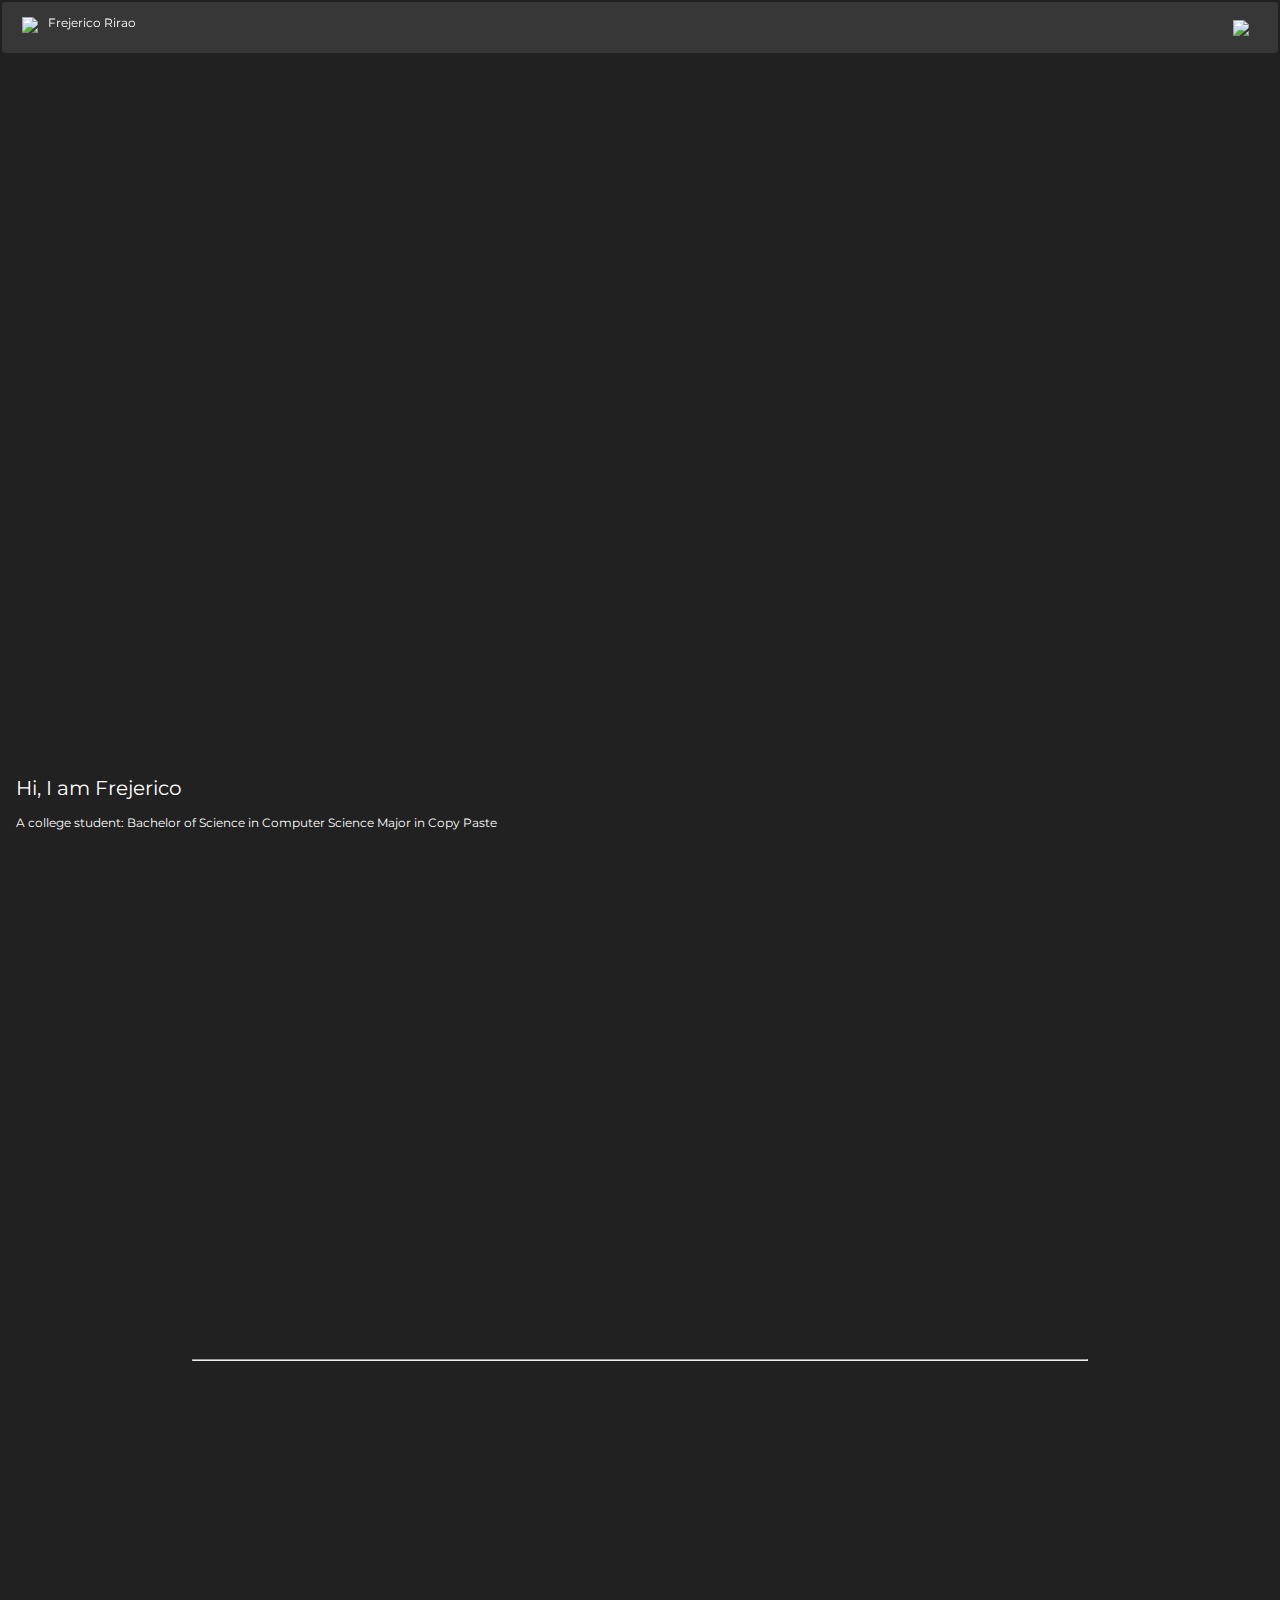
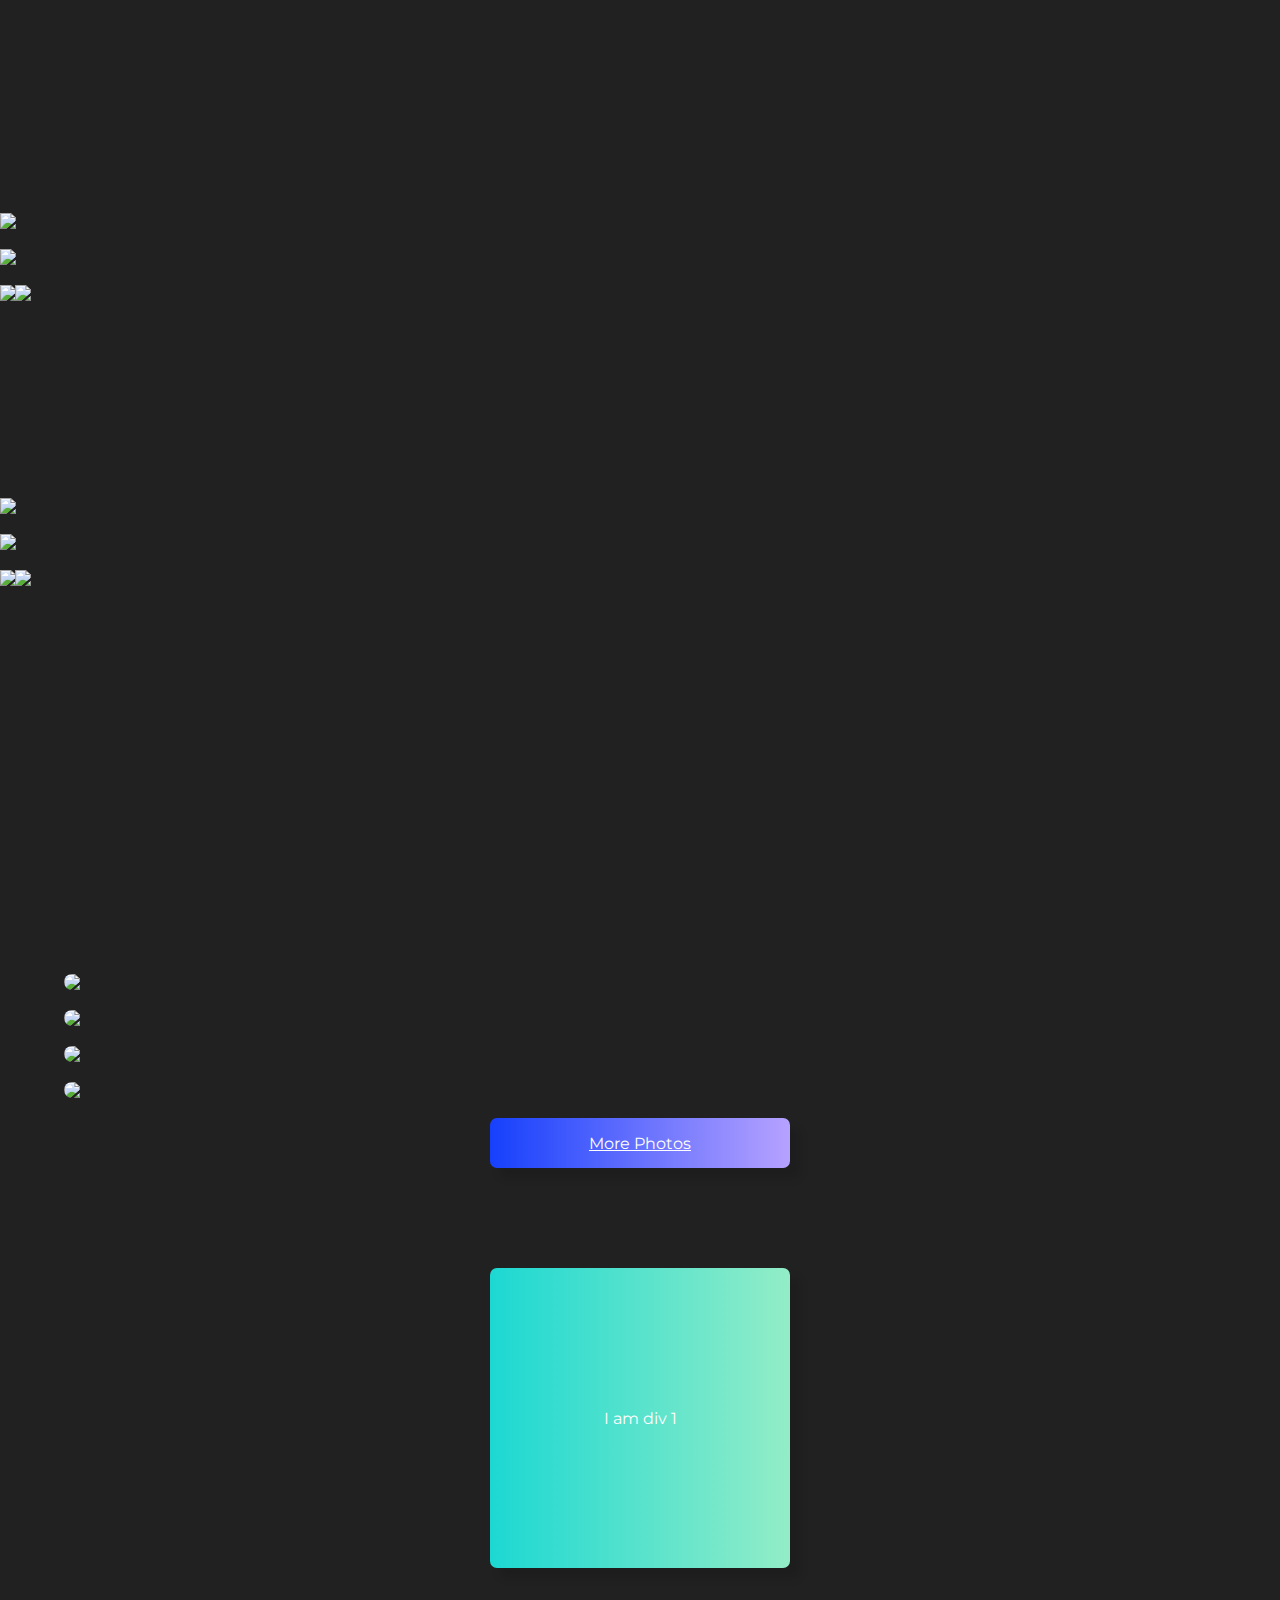
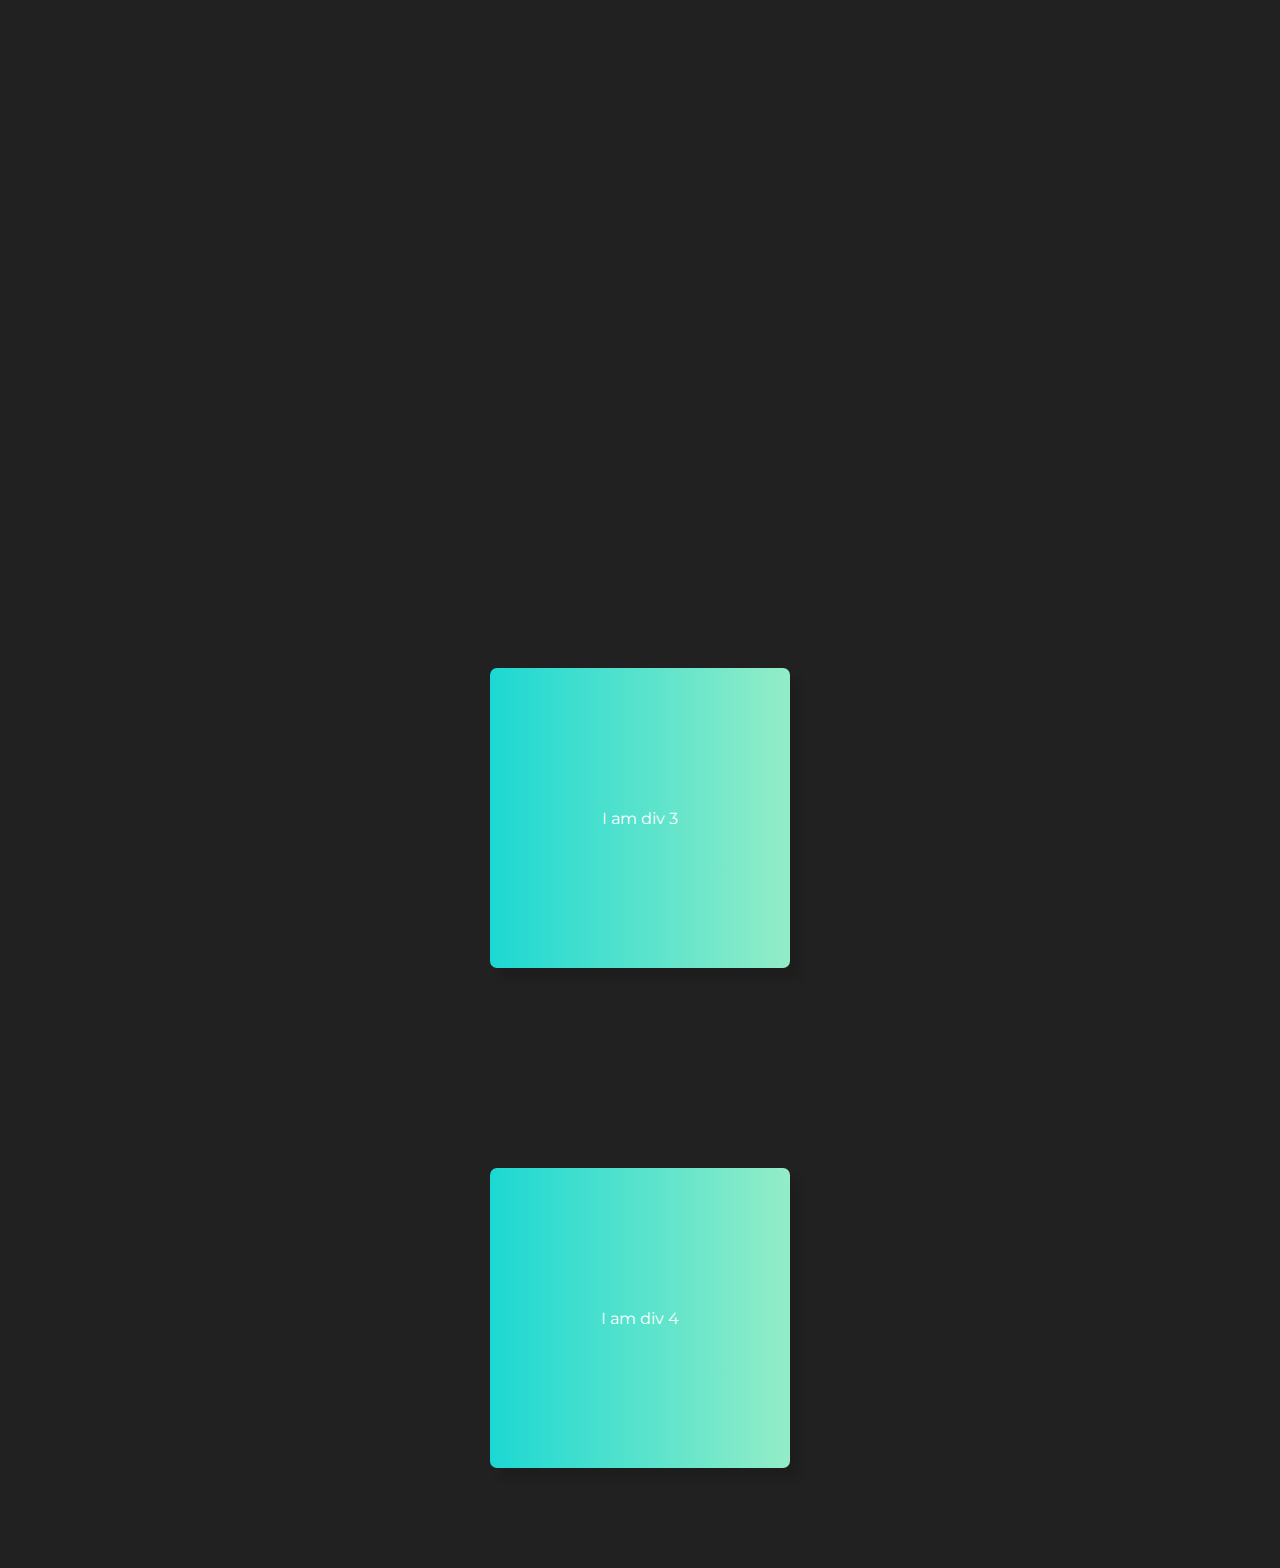
==== index.html @ 7afab89d "Rename frej.html to index.html" ====
<!DOCTYPE html>
<html lang="en">
    <head>
        <link rel="preconnect" href="https://fonts.googleapis.com">
        <link rel="preconnect" href="https://fonts.gstatic.com" crossorigin>
        <link href="https://fonts.googleapis.com/css2?family=Montserrat:wght@400;600&display=swap" rel="stylesheet">

        <link rel="preconnect" href="https://fonts.googleapis.com">
        <link rel="preconnect" href="https://fonts.gstatic.com" crossorigin>
        <link href="https://fonts.googleapis.com/css2?family=Playfair+Display&display=swap" rel="stylesheet">

        <link rel="preconnect" href="https://fonts.googleapis.com">
        <link rel="preconnect" href="https://fonts.gstatic.com" crossorigin>
        <link href="https://fonts.googleapis.com/css2?family=Yeseva+One&display=swap" rel="stylesheet">

        <meta charset="UTF-8">
        <meta http-equiv="X-UA-Compatible" content="IE=edge">
        <meta name="viewport" content="width=device-width, initial-scale=1.0">

        <link rel="stylesheet" href="frej-style.css">

        <script src="frej-main.js"></script>

        <title>Frejerico Rirao</title>

        <link rel="stylesheet" href="https://unpkg.com/aos@next/dist/aos.css" />
    </head>

    <body>

        <div class="header">
            <div class="left-section">
                <a href="https://www.facebook.com/frejericorirao/"> <img class="FP-logo" src="Frejerico Website/FR.png"> </a>
                <p class="title">Frejerico Rirao</p>
            </div>
            <div class="right-section">
                <button onclick="topFunction()" id="myBtn">
                    <img class="home-icon" src="Recreating YouTube/icons/icons8-home-page-30.png">
                </button>
            </div>
            </div>

        <div id="Main-photo">
            <div class="quote">
                Hi, I am Frejerico
            </div>
            <div class="author">
                A college student: Bachelor of Science in Computer Science Major in Copy Paste
            </div>
            <!-- <div class="glass">
                <h2>Hi, I am Frejerico</h2>
                <p>A college student: Bachelor of Science in Computer Science Major in Copy Paste</p>
            </div> -->
        </div>

        <div class="container-intro">
            <div class="intro" data-aos="fade-up">
                Scroll through some of the photos I have taken so far
            </div>
            <hr style="width:70%; margin-left:15% !important; margin-right:15% !important; margin-top:20% !important;" />
            
        </div>

        <div class="head-one" data-aos="fade-up">EVENTS</div>
        <div class="head-two" data-aos="fade-right">Sinulog</div>

        <div class="photo-container">
            <div><img class="pre-debut-image-2" src="Frejerico website/Krisha - Sinulog/Krisha Sinulog-3624.jpg"></div>
            <div><img class="pre-debut-image-2" src="Frejerico website/Krisha - Sinulog/Krisha Sinulog-3642.jpg"></div>

            <div style="margin-bottom:20px;">       
                <img class="image-portrait" src="Frejerico website/Krisha - Sinulog/Krisha Sinulog-3626.jpg"> 
                <img class="image-portrait" src="Frejerico website/Krisha - Sinulog/Krisha Sinulog-3644.jpg">
            </div>
        </div>

        
        <div class="head-one" data-aos="fade-up">EVENTS</div>
        <div class="head-two" data-aos="fade-right">Debut</div>

        <div class="photo-container">
            <div><img class="pre-debut-image-2" src="Frejerico website/Glezy/Glezy @18-4129.jpg"></div>
            <div><img class="pre-debut-image-2" src="Frejerico website/Glezy/Glezy @18-4100.jpg"></div>

            <div style="margin-bottom:20px;">       
                <img class="image-portrait" src="Frejerico website/Glezy/Glezy @18-4145.jpg"> 
                <img class="image-portrait" src="Frejerico website/Glezy/Glezy @18-4503.jpg">
            </div>
        </div>

        <div class="summer-capital" data-aos="fade-down-right">The Summer Capital of the Philippines</div>

        <div class="head-one" data-aos="fade-up">BAGUIO CITY</div>

        <div class="photo-container-baguio">
            <div><img class="baguio-image" src="Frejerico website/Baguio/IMG_9194.jpg"></div>
            <div><img class="baguio-image" src="Frejerico website/Baguio/IMG_9195.jpg"></div>
            <div><img class="baguio-image" src="Frejerico website/Baguio/IMG_9202.jpg"></div>
            <div><img class="baguio-image" src="Frejerico website/Baguio/IMG_9535.jpg"></div>
        </div>

        <div class="container">
            <a class="baguio-html" href="baguio.html">More Photos</a>
        </div>

        

        <div class="container">
            <div class="div">
                I am div 1
            </div>
            <div class="div" data-aos="fade-up">
                I am div 2
            </div>
            <div class="div">
                I am div 3
            </div>
            <div class="div">
                I am div 4
            </div>

        </div>

        
        
        <script src="https://unpkg.com/aos@next/dist/aos.js"></script>
        <script>
            AOS.init();
        </script>
    </body>
</html>
---- frej-style.css ----
*{
    margin: 0;
    padding: 0;
    box-sizing: border-box;
}

/* body {
    width: 100%;
    height: 100vh;
    font-family: Montserrat;
    padding: 10em 10em;
    background: url("Frejerico Website/IMG_9846.JPG");
    background-size: cover;
    background-position: 100% 20%;
} */

body {
    background-color: rgb(33, 33, 33);
    font-family: Montserrat;
}

#Main-photo {
    width: 100%;
    min-height: 800px;
    margin: auto;

    background-image: url("Frejerico Website/IMG_5170.jpg");
    background-size: cover;
    background-position: center;
    background-repeat: no-repeat;
}

.quote {
    font-size: 20px;
    color: white;
    position: absolute;
    bottom: 100px;
    left: 16px;
}

.author {
    font-size: 12px;
    color: white;
    position: absolute;
    bottom: 70px;
    left: 16px;
}

.glass {
    width: 300px;
    height: 400px;
    background-color: rgba(255, 255, 255, 0.1);
    padding: 50px;
    color: white;
    border-radius: 5px;
    backdrop-filter: blur(30px);
    border: 2px solid transparent;
    background-clip: padding-box;
    box-shadow: 10px 10px 10px rgba(45, 55, 68, 0.0.3);
    line-height: 1.5;
}

h2 {
    font-size: 20px;
    margin-bottom: 20px;
}

p {
    font-size: 12px;
    margin-bottom: 10px;
}

.header {
    height: 55px;

    display: flex;
    flex-direction: row;
    justify-content: space-between;

    position: fixed;
    top: 0;
    left: 0;
    right: 0;
    z-index: 100;

    background-color: rgba(255, 255, 255, 0.1);
    color: white;
    border-radius: 5px;
    backdrop-filter: blur(30px);
    border: 2px solid transparent;
    background-clip: padding-box;
    box-shadow: 10px 10px 10px rgba(45, 55, 68, 0.0.3);
    line-height: 1.5;
}

.left-section {
    display: flex;
    align-items: center;
    padding-left: 20px;
}

.FP-logo {
    height: 25px;
    margin-right: 10px;
    cursor: pointer;
    transition: 0.5s;

}

.right-section {
    width: 30px;
    display: flex;
    align-items: center;
    justify-content: space-between;
    flex-shrink: 0;
    margin-right: 15px;
}

#myBtn {
    background-color: transparent;
    position: relative;
    border: none;
}

/* #myBtn .tooltip {
    position: absolute;
    background-color: rgb(0, 0, 0);
    color: rgb(255, 255, 255);
    padding-top: 4px;
    padding-bottom: 4px;
    padding-left: 8px;
    padding-right: 8px;
    font-size: 12px;
    bottom: -30;
    border-radius: 4px;
    opacity: 0;
    transition: opacity 0.15s;
    pointer-events: none;
    margin-right: 100px;
}

#myBtn:hover .tooltip {
    opacity: 1;
} */

.home-icon {
    height: 24px;
    cursor: pointer;
    margin-top: 3px;
}

.home-icon:hover {
    opacity: 0.5;
    transition: 0.2s;
}

.intro {
    font-family: Playfair Display, Arial;
    color: white;
    display: flex;
    align-items: center;
    justify-content: center;
    font-size: 25px;
    margin-top: 30vh;
    text-align: center;
}

.container-intro {
    height: 80vh;
}

.image-portrait {
    width: 50%;
    margin-right: -5px;
    margin-bottom: 150px;
}

.head-one {
    color: white;
    text-align: center;
    font-size: 20px;
    font-weight: 600;
    margin-top: -100px;
}

.head-two {
    color: rgb(192, 192, 192);
    text-align: center;
    margin-bottom: 80px;
}

.summer-capital {
    color: white;
    font-family: Playfair Display, Arial;
    font-size: 45px;
    margin-bottom: 150px;
}

.photo-container-baguio {
    padding-top: 80px;
}

.baguio-image {
    width: 90%;
    display: block;
    margin-left: auto;
    margin-right: auto;
    margin-bottom: 20px;
    border-radius: 10px;
}

.container {
    display: flex;
    justify-content: center;
    align-items: center;
    width: 100%;
    flex-direction: column;
}

.div {
    box-shadow: 10px 10px 10px rgba(0, 0, 0, 0.12);
    height: 300px;
    width: 300px;
    display: flex;
    justify-content: center;
    align-items: center;
    background: linear-gradient(to right, #1cd8d2, #93edc7);
    color: white;
    margin: 100px 0;
    border-radius: 7px;
}

.pre-debut-image-2 {
    width: 100%;
    display: block;
    margin-left: auto;
    margin-right: auto;
    margin-bottom: 20px;
}

.baguio-html {
    box-shadow: 10px 10px 10px rgba(0, 0, 0, 0.12);
    height: 50px;
    width: 300px;
    display: flex;
    justify-content: center;
    align-items: center;
    background: linear-gradient(to right, #1640fc, #b6a2ff);
    color: white;
    border-radius: 7px;
}
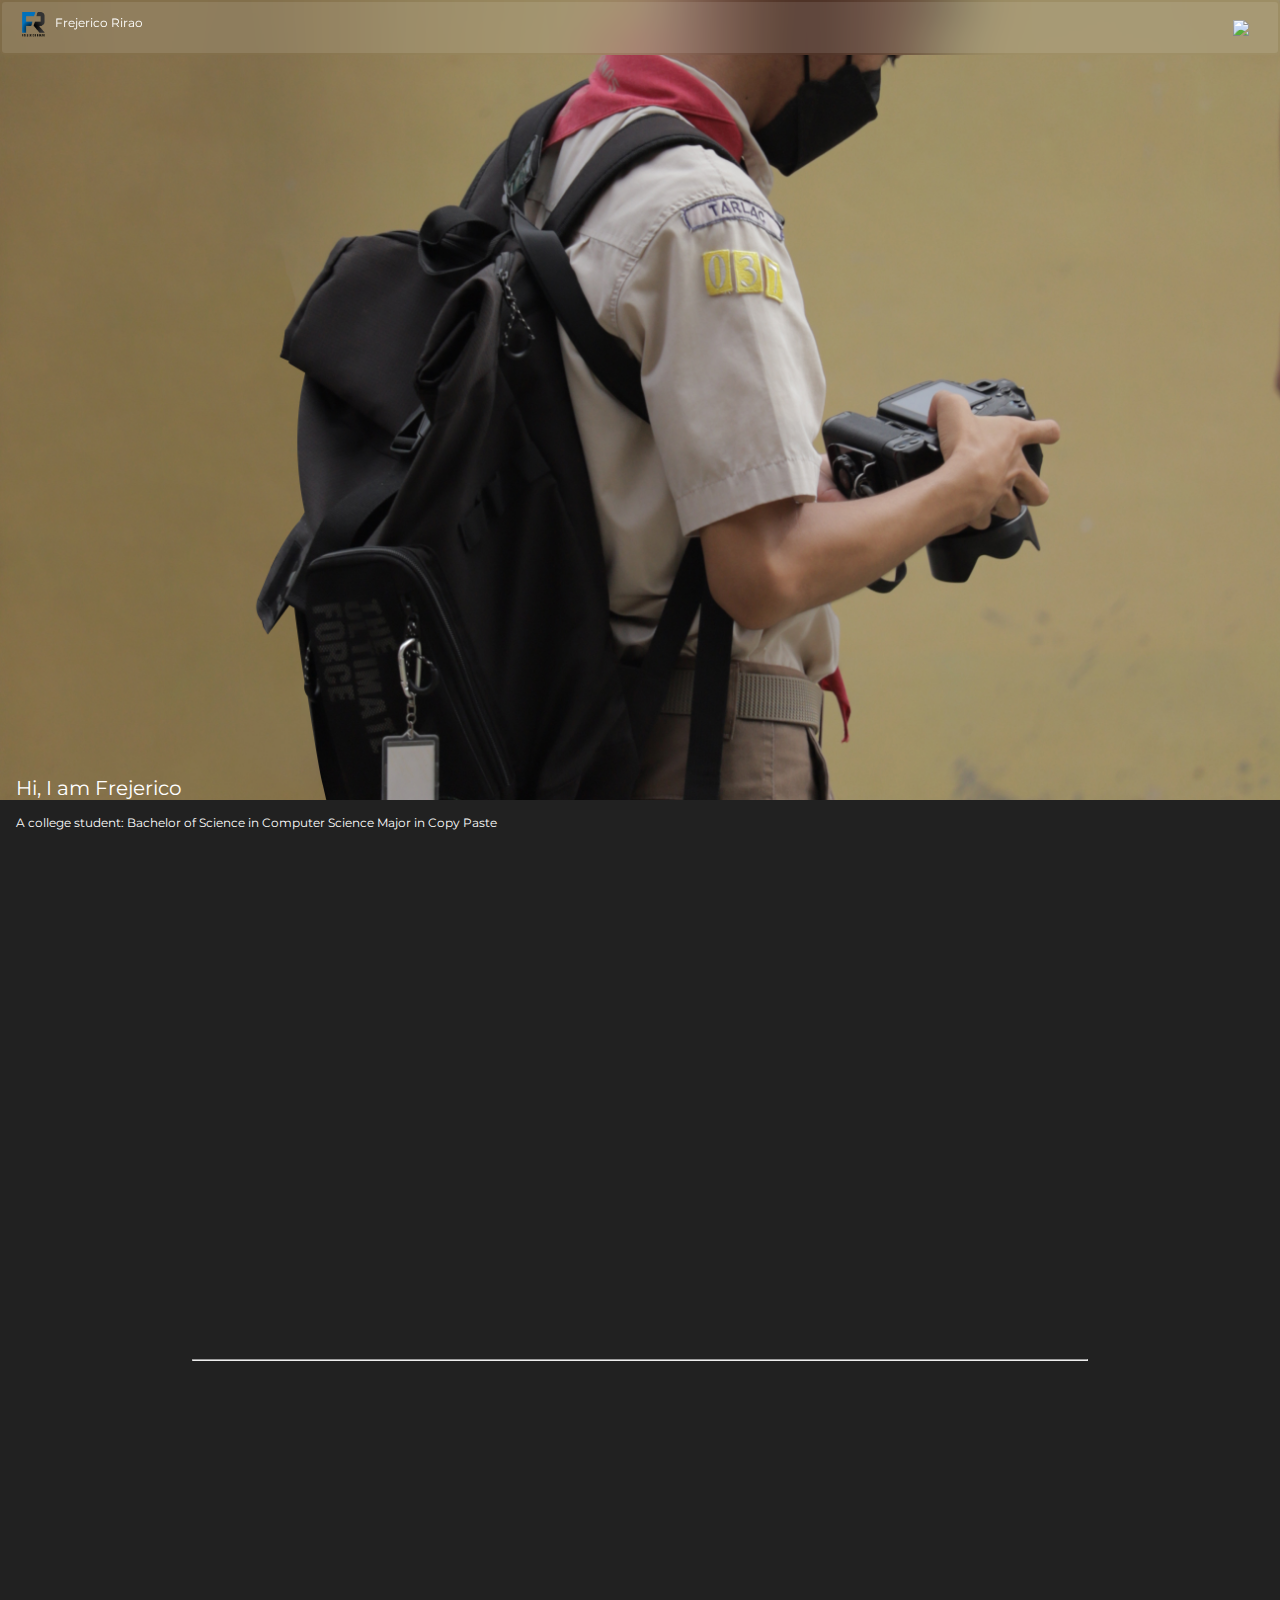
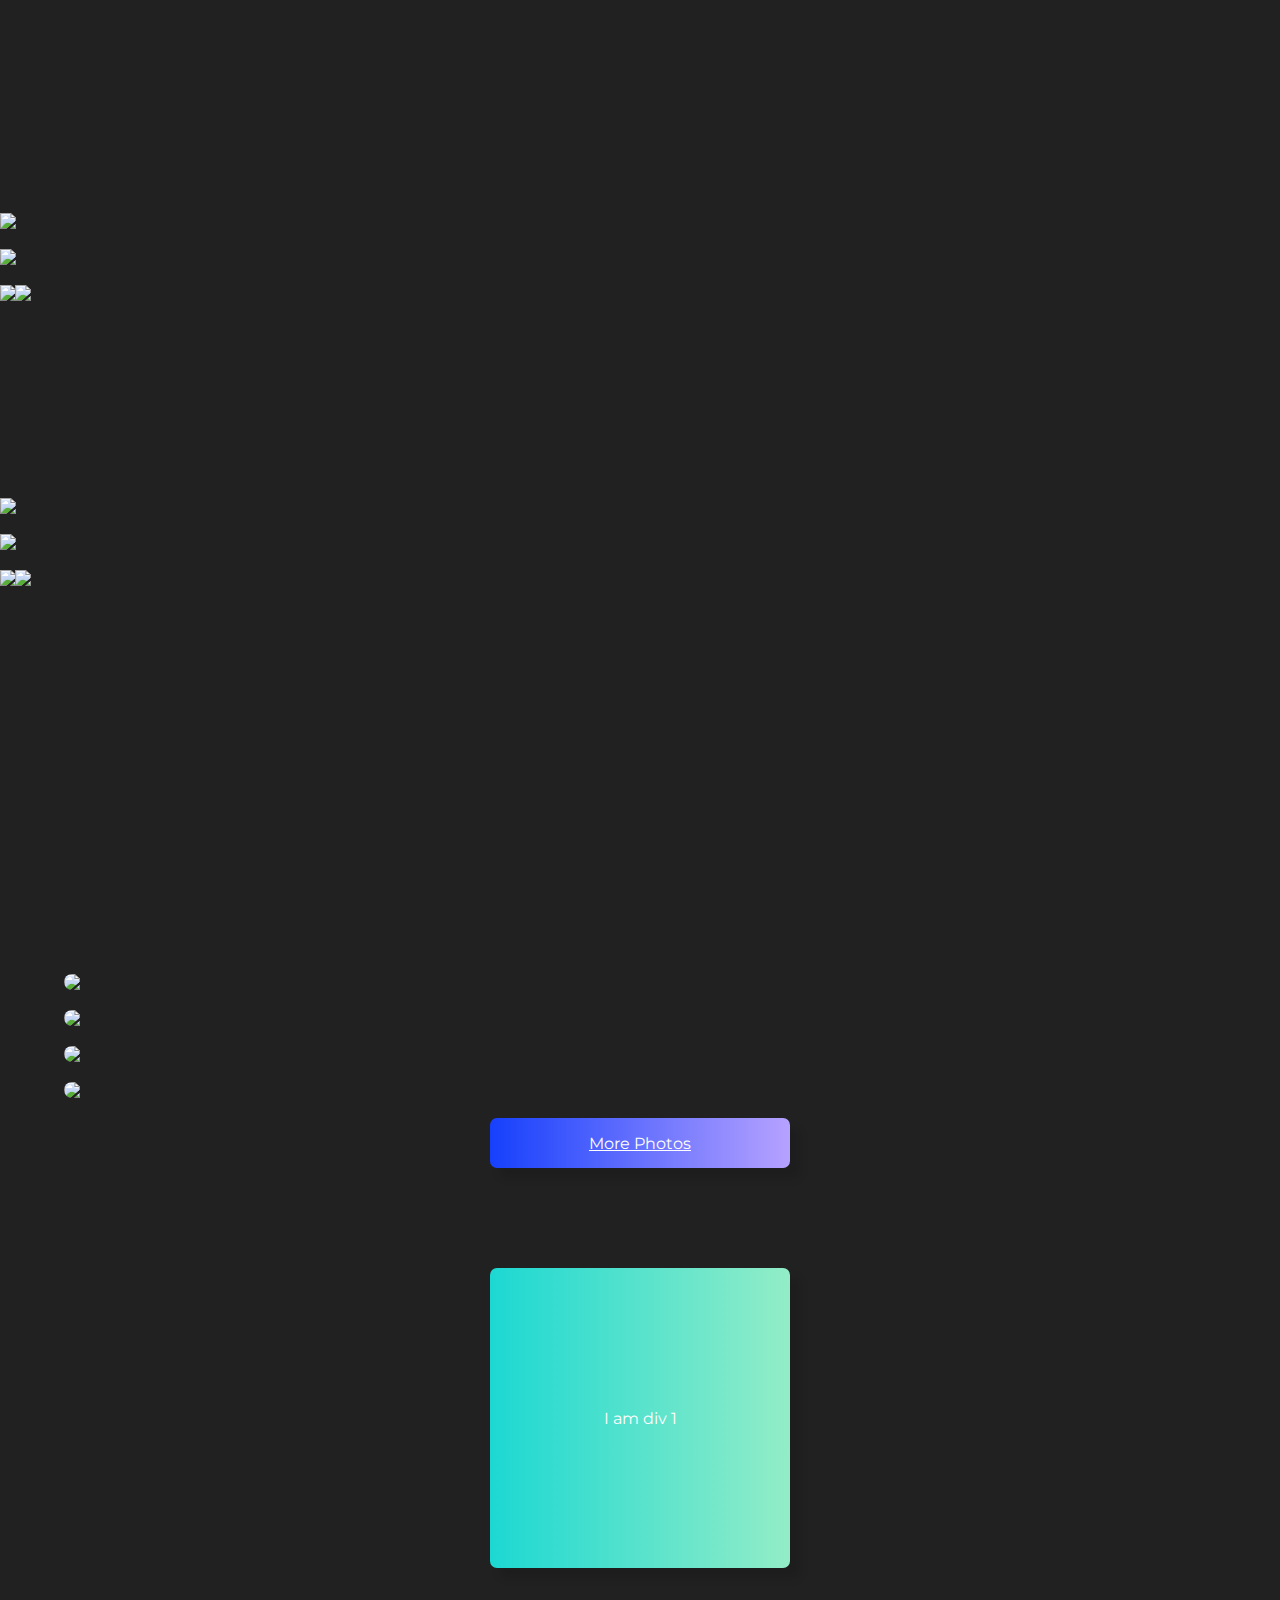
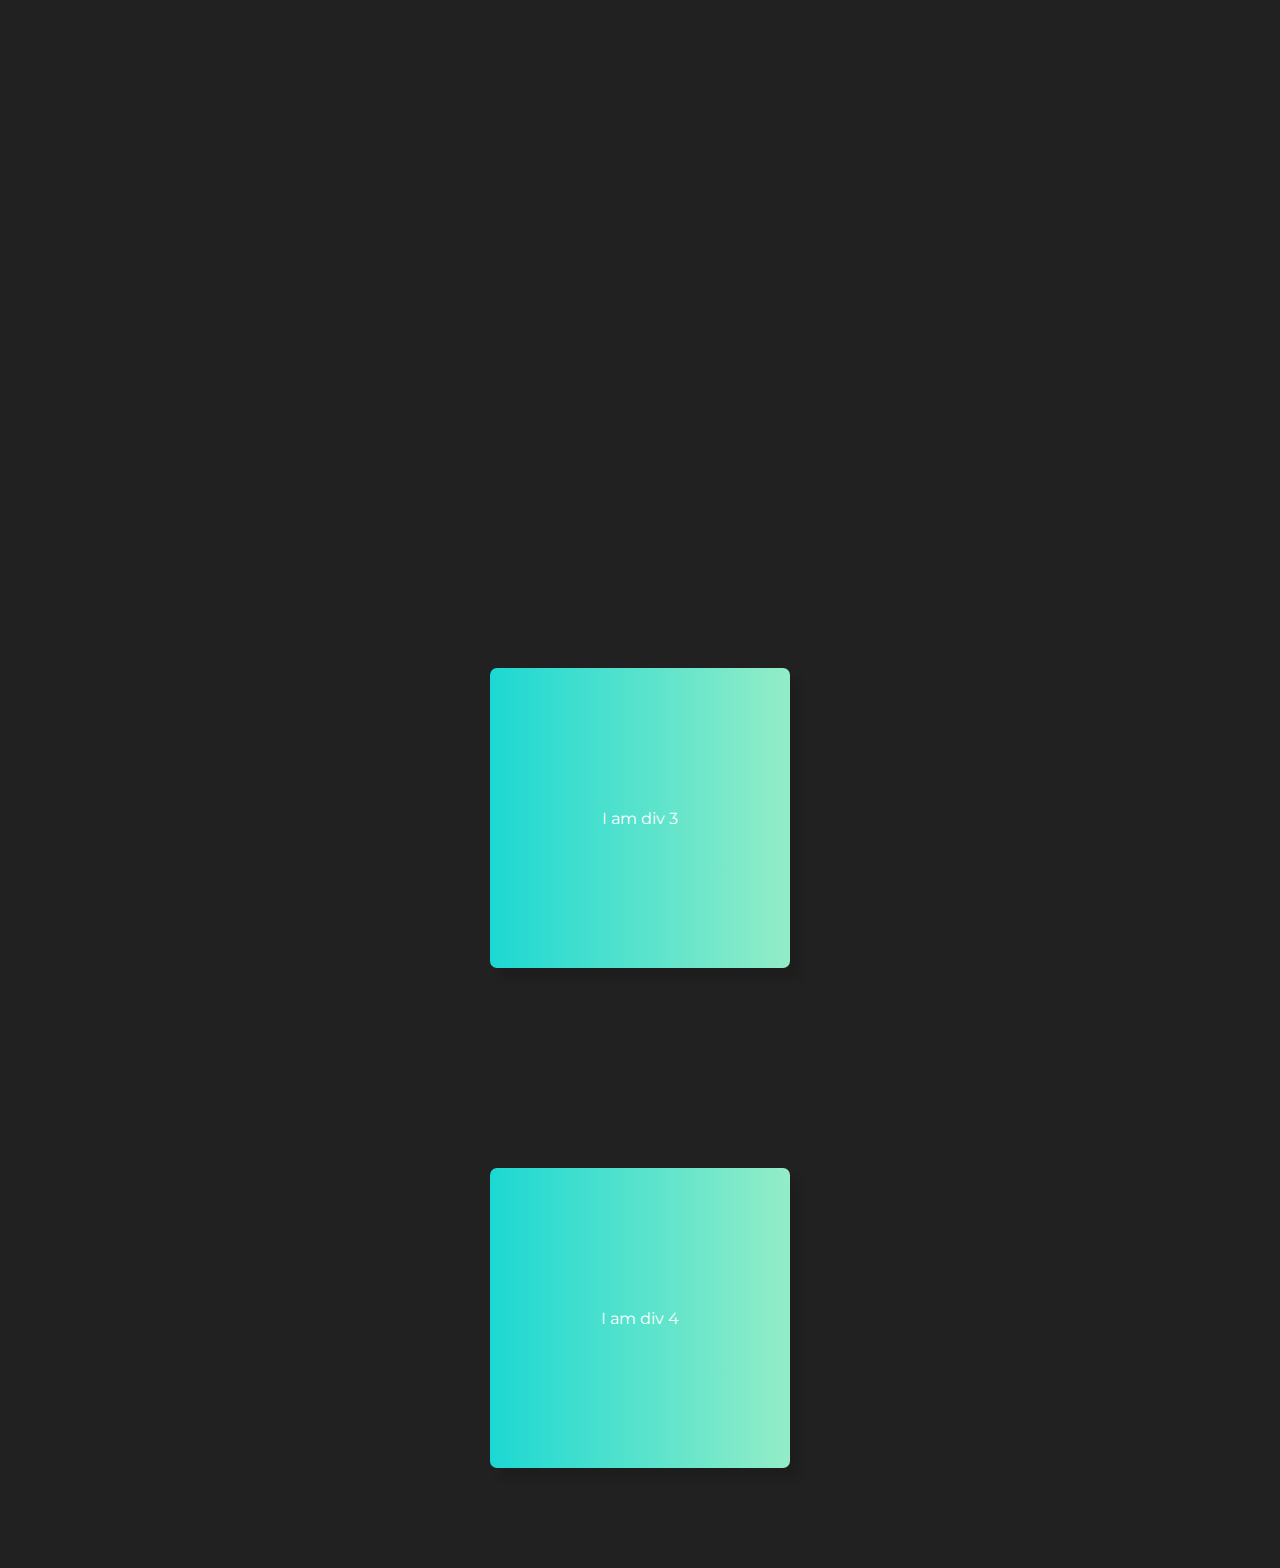
==== commit 01c64090: "Update index.html" ====
--- a/index.html
+++ b/index.html
@@ -65,7 +65,7 @@
         <div class="head-two" data-aos="fade-right">Sinulog</div>
 
         <div class="photo-container">
-            <div><img class="pre-debut-image-2" src="Frejerico website/Krisha - Sinulog/Krisha Sinulog-3624.jpg"></div>
+            <div><img class="pre-debut-image-2" src="Krisha - Sinulog/Krisha Sinulog-3624.jpg"></div>
             <div><img class="pre-debut-image-2" src="Frejerico website/Krisha - Sinulog/Krisha Sinulog-3642.jpg"></div>
 
             <div style="margin-bottom:20px;">       
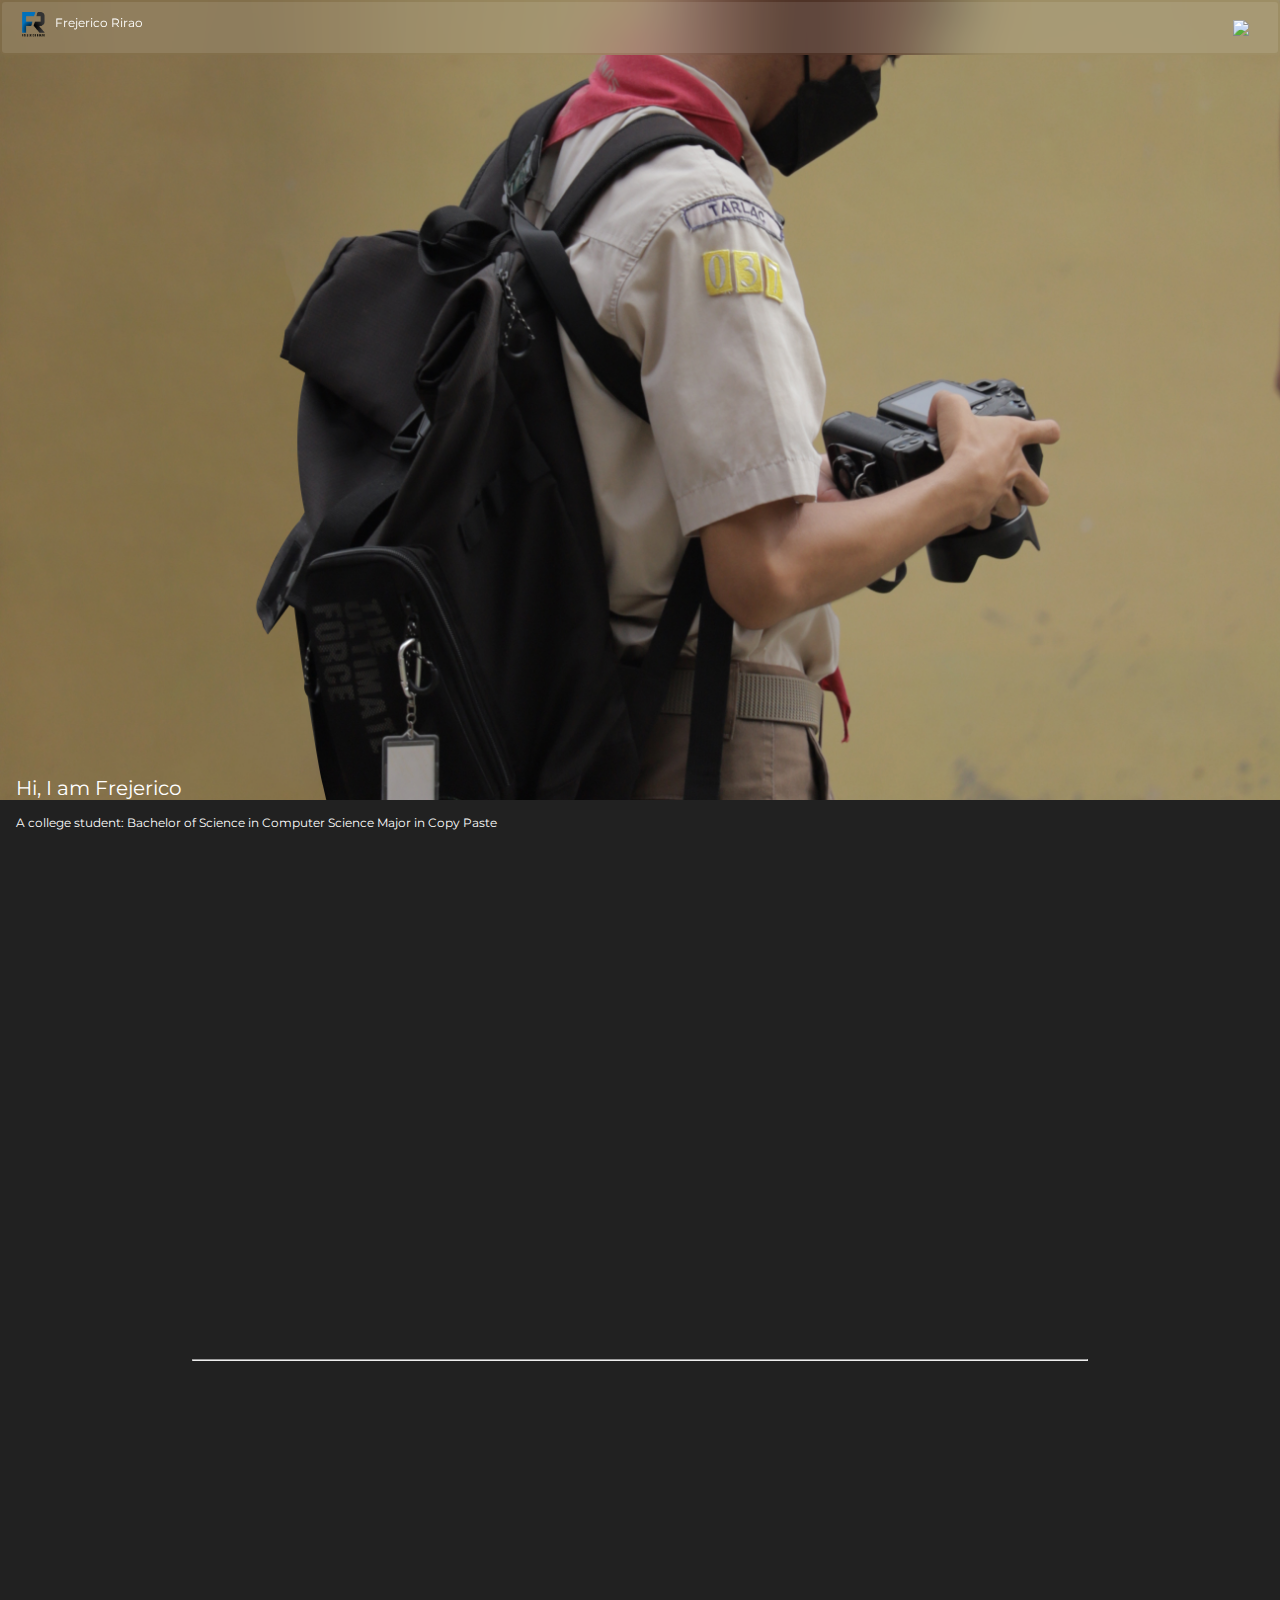
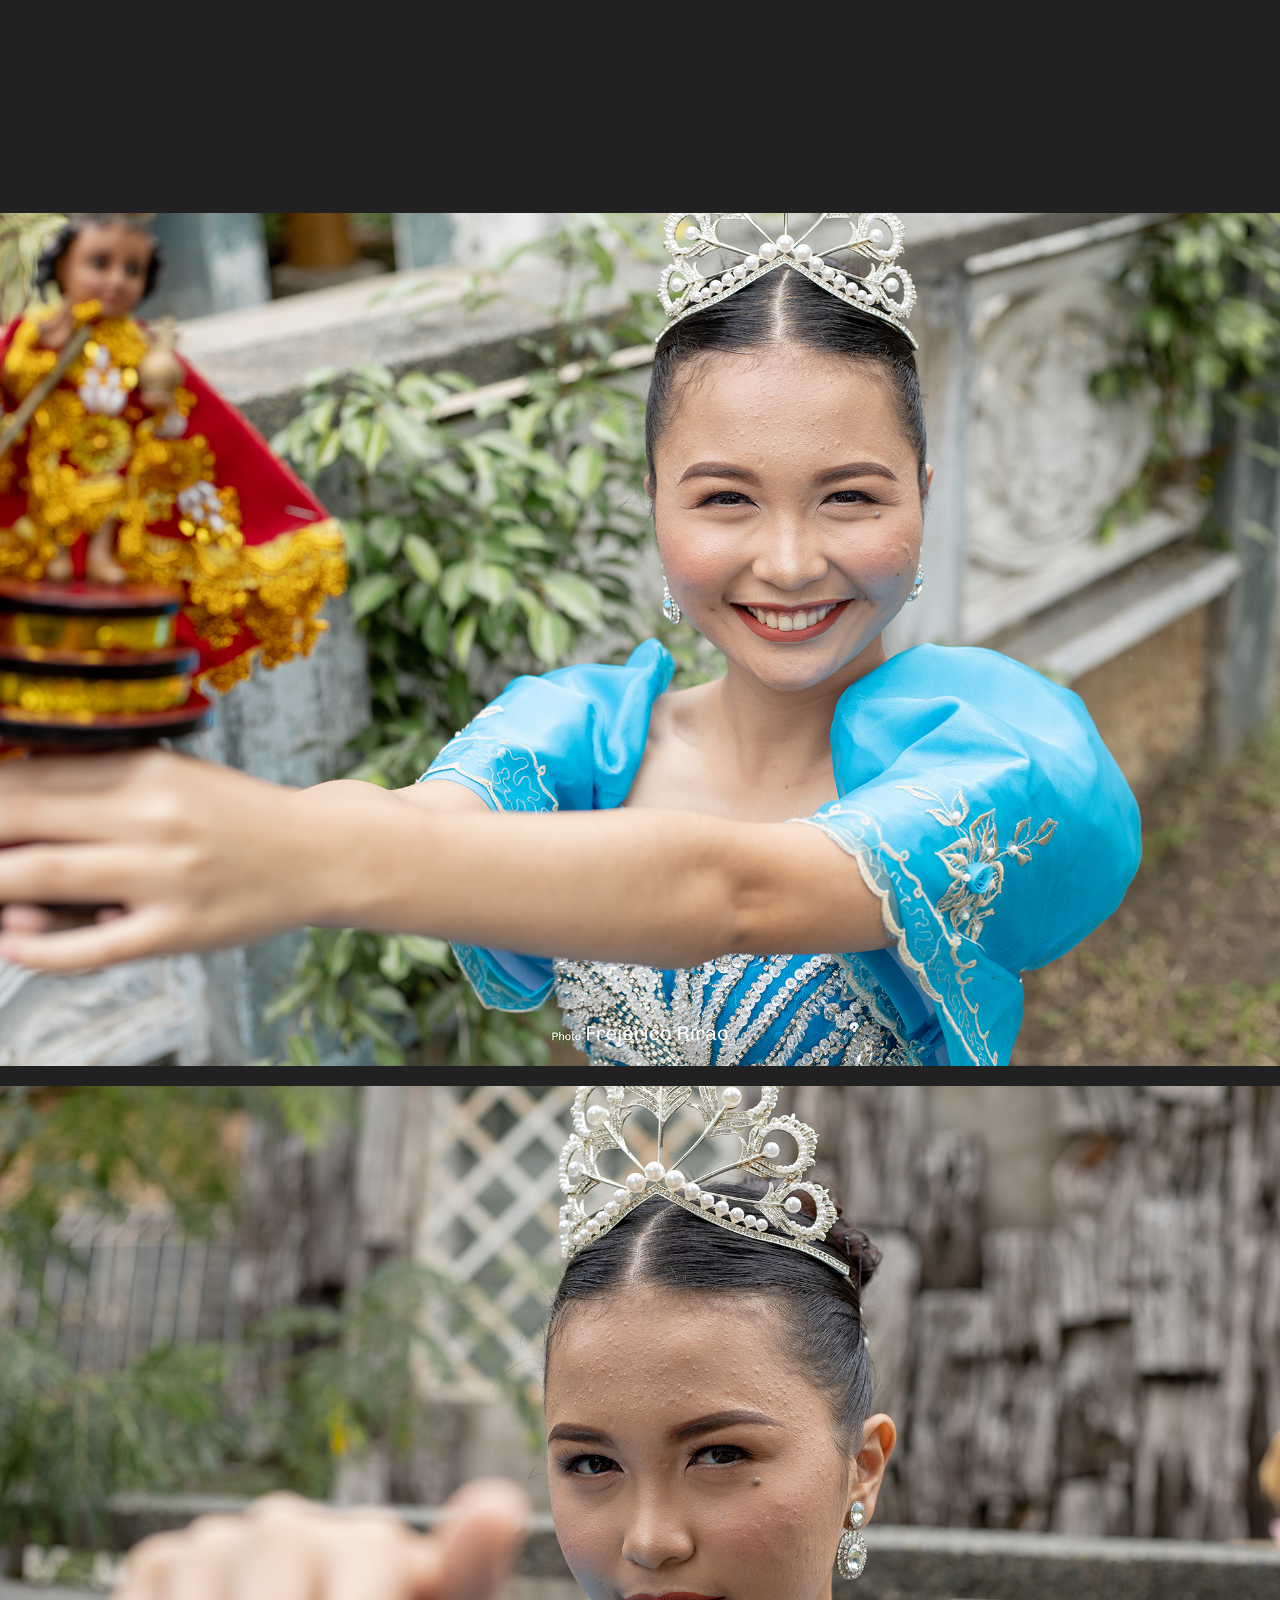
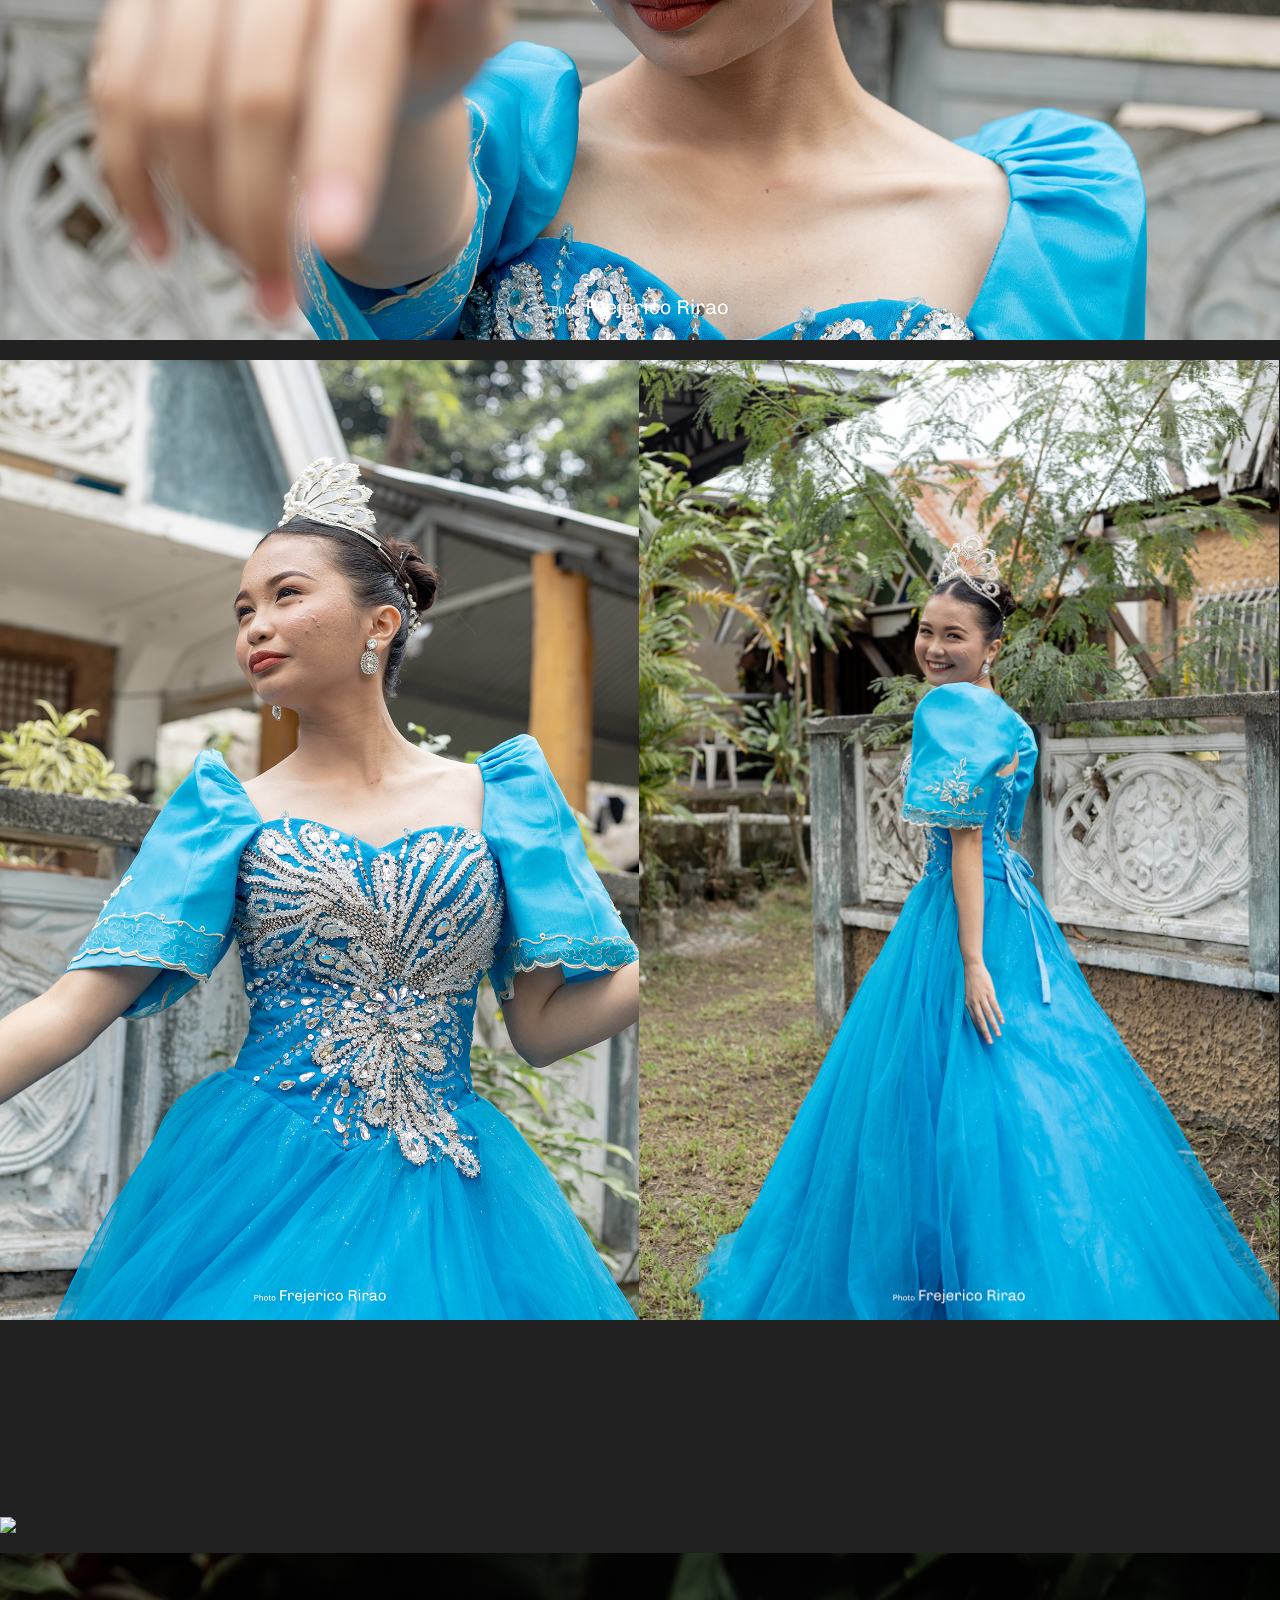
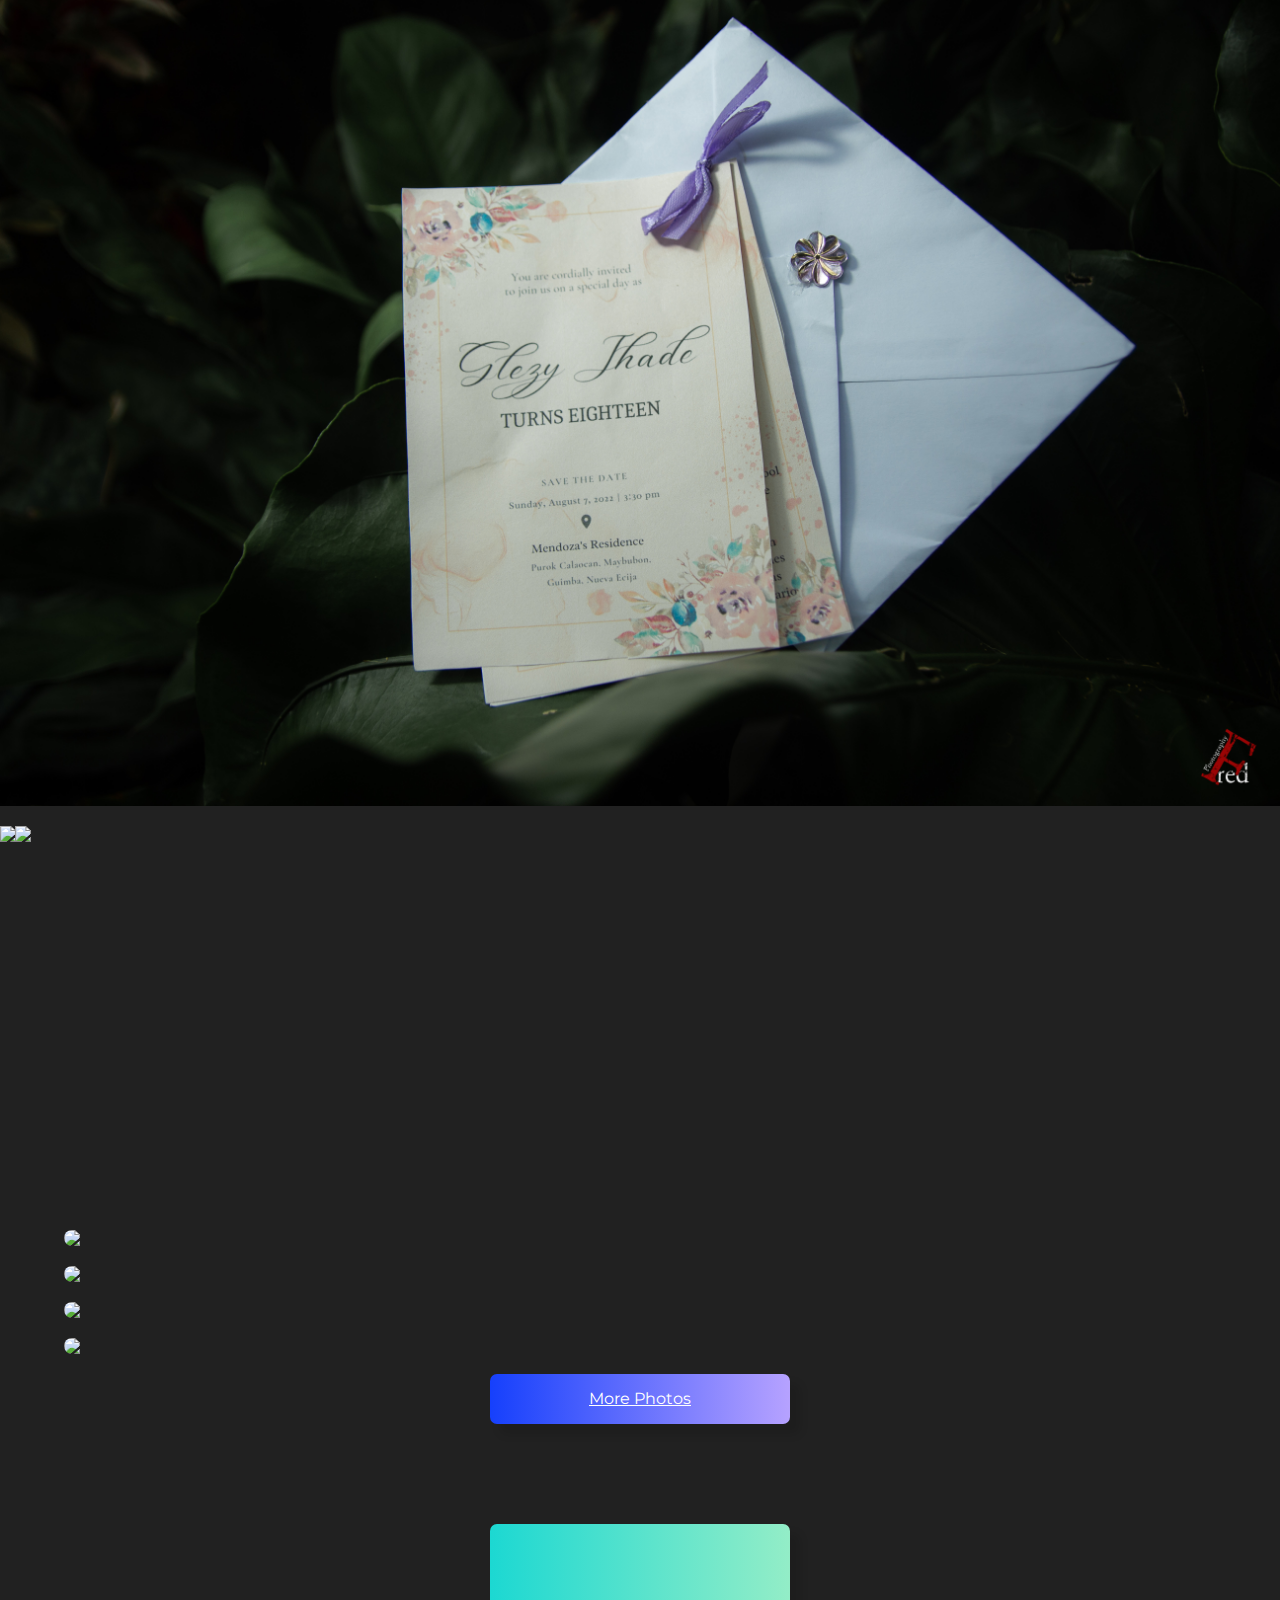
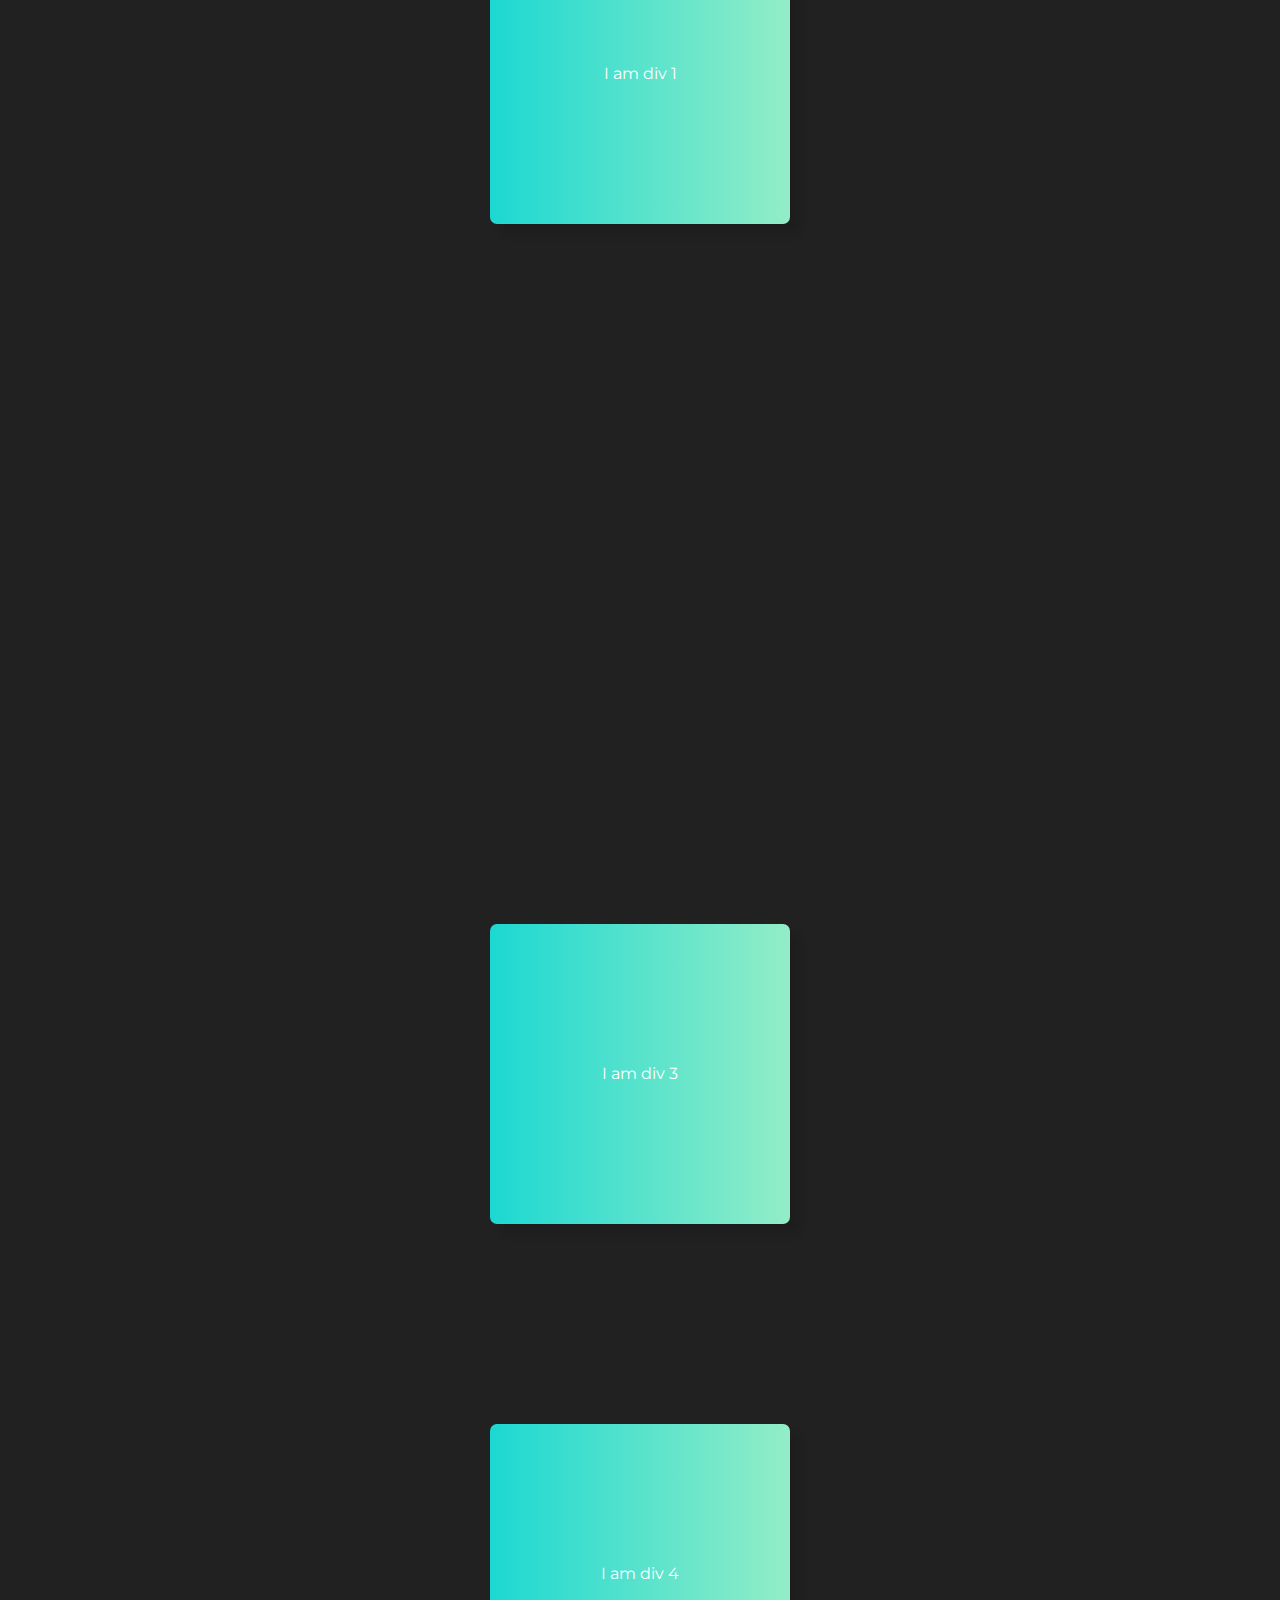
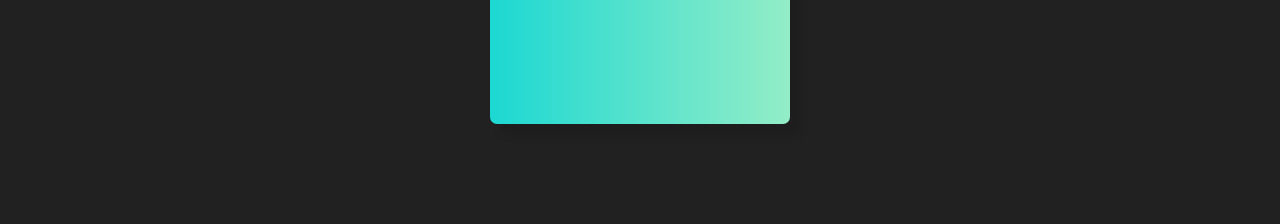
==== commit aa074a91: "Update index.html" ====
--- a/index.html
+++ b/index.html
@@ -65,12 +65,12 @@
         <div class="head-two" data-aos="fade-right">Sinulog</div>
 
         <div class="photo-container">
-            <div><img class="pre-debut-image-2" src="Krisha - Sinulog/Krisha Sinulog-3624.jpg"></div>
-            <div><img class="pre-debut-image-2" src="Frejerico website/Krisha - Sinulog/Krisha Sinulog-3642.jpg"></div>
+            <div><img class="pre-debut-image-2" src="Frejerico Website/Krisha - Sinulog/Krisha Sinulog-3624.jpg"></div>
+            <div><img class="pre-debut-image-2" src="Frejerico Website/Krisha - Sinulog/Krisha Sinulog-3642.jpg"></div>
 
             <div style="margin-bottom:20px;">       
-                <img class="image-portrait" src="Frejerico website/Krisha - Sinulog/Krisha Sinulog-3626.jpg"> 
-                <img class="image-portrait" src="Frejerico website/Krisha - Sinulog/Krisha Sinulog-3644.jpg">
+                <img class="image-portrait" src="Frejerico Website/Krisha - Sinulog/Krisha Sinulog-3626.jpg"> 
+                <img class="image-portrait" src="Frejerico Website/Krisha - Sinulog/Krisha Sinulog-3644.jpg">
             </div>
         </div>
 
@@ -79,12 +79,12 @@
         <div class="head-two" data-aos="fade-right">Debut</div>
 
         <div class="photo-container">
-            <div><img class="pre-debut-image-2" src="Frejerico website/Glezy/Glezy @18-4129.jpg"></div>
-            <div><img class="pre-debut-image-2" src="Frejerico website/Glezy/Glezy @18-4100.jpg"></div>
+            <div><img class="pre-debut-image-2" src="Frejerico Website/Glezy/Glezy @18-4129.jpg"></div>
+            <div><img class="pre-debut-image-2" src="Frejerico Website/Glezy/Glezy @18-4100.jpg"></div>
 
             <div style="margin-bottom:20px;">       
-                <img class="image-portrait" src="Frejerico website/Glezy/Glezy @18-4145.jpg"> 
-                <img class="image-portrait" src="Frejerico website/Glezy/Glezy @18-4503.jpg">
+                <img class="image-portrait" src="Frejerico Website/Glezy/Glezy @18-4145.jpg"> 
+                <img class="image-portrait" src="Frejerico Website/Glezy/Glezy @18-4503.jpg">
             </div>
         </div>
 
@@ -93,10 +93,10 @@
         <div class="head-one" data-aos="fade-up">BAGUIO CITY</div>
 
         <div class="photo-container-baguio">
-            <div><img class="baguio-image" src="Frejerico website/Baguio/IMG_9194.jpg"></div>
-            <div><img class="baguio-image" src="Frejerico website/Baguio/IMG_9195.jpg"></div>
-            <div><img class="baguio-image" src="Frejerico website/Baguio/IMG_9202.jpg"></div>
-            <div><img class="baguio-image" src="Frejerico website/Baguio/IMG_9535.jpg"></div>
+            <div><img class="baguio-image" src="Frejerico Website/Baguio/IMG_9194.jpg"></div>
+            <div><img class="baguio-image" src="Frejerico Website/Baguio/IMG_9195.jpg"></div>
+            <div><img class="baguio-image" src="Frejerico Website/Baguio/IMG_9202.jpg"></div>
+            <div><img class="baguio-image" src="Frejerico Website/Baguio/IMG_9535.jpg"></div>
         </div>
 
         <div class="container">
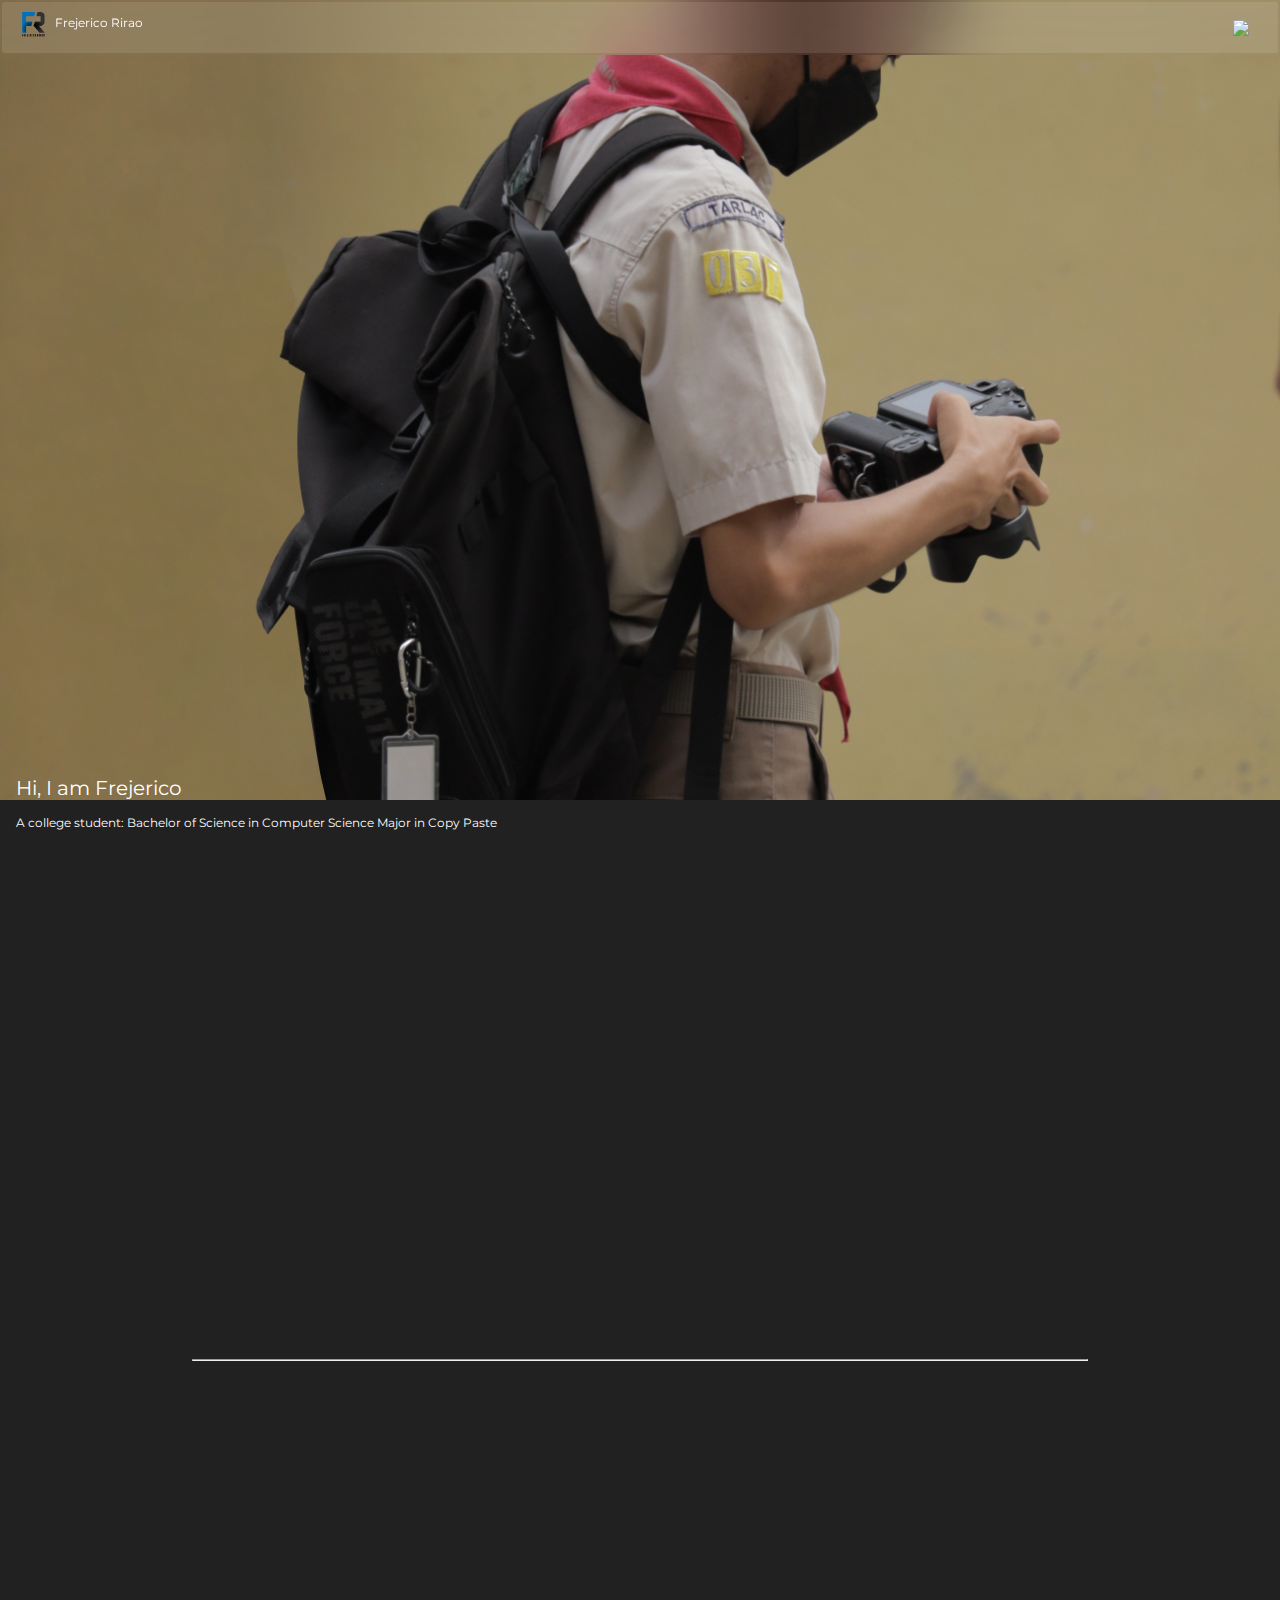
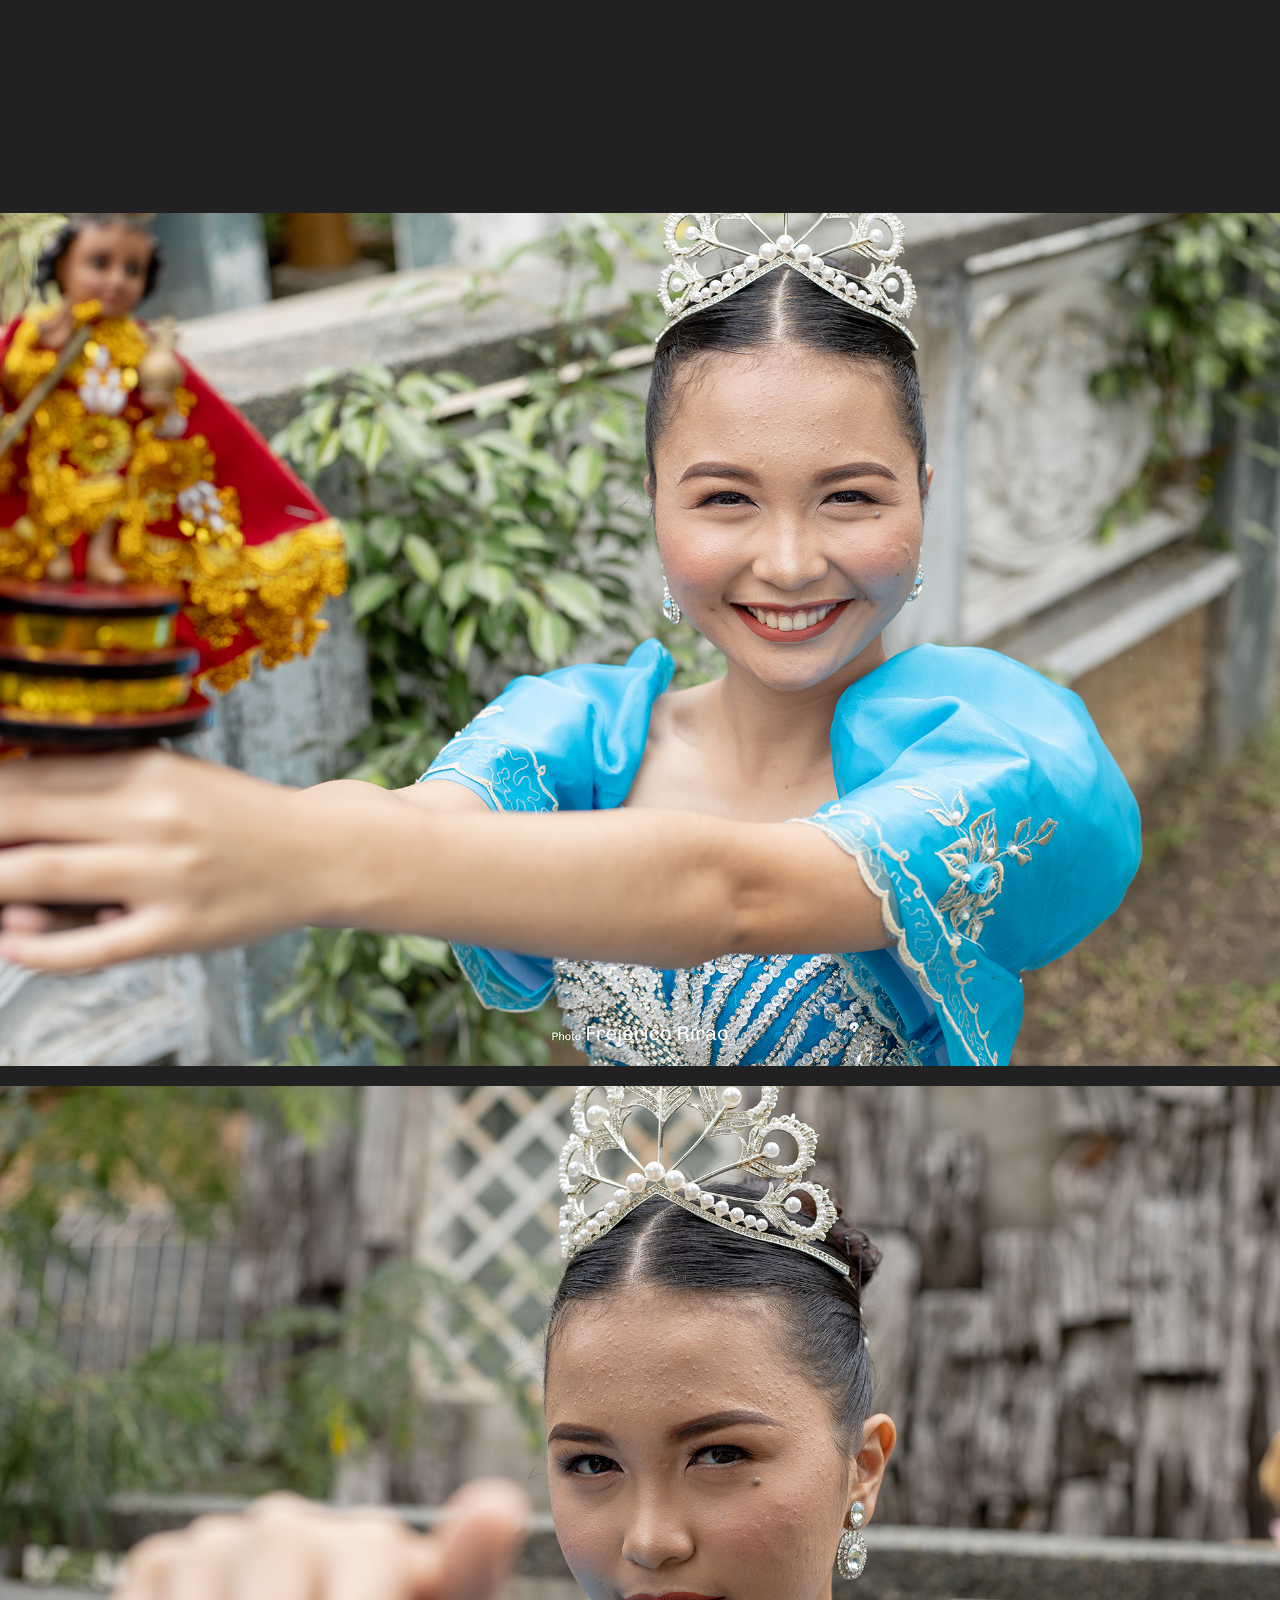
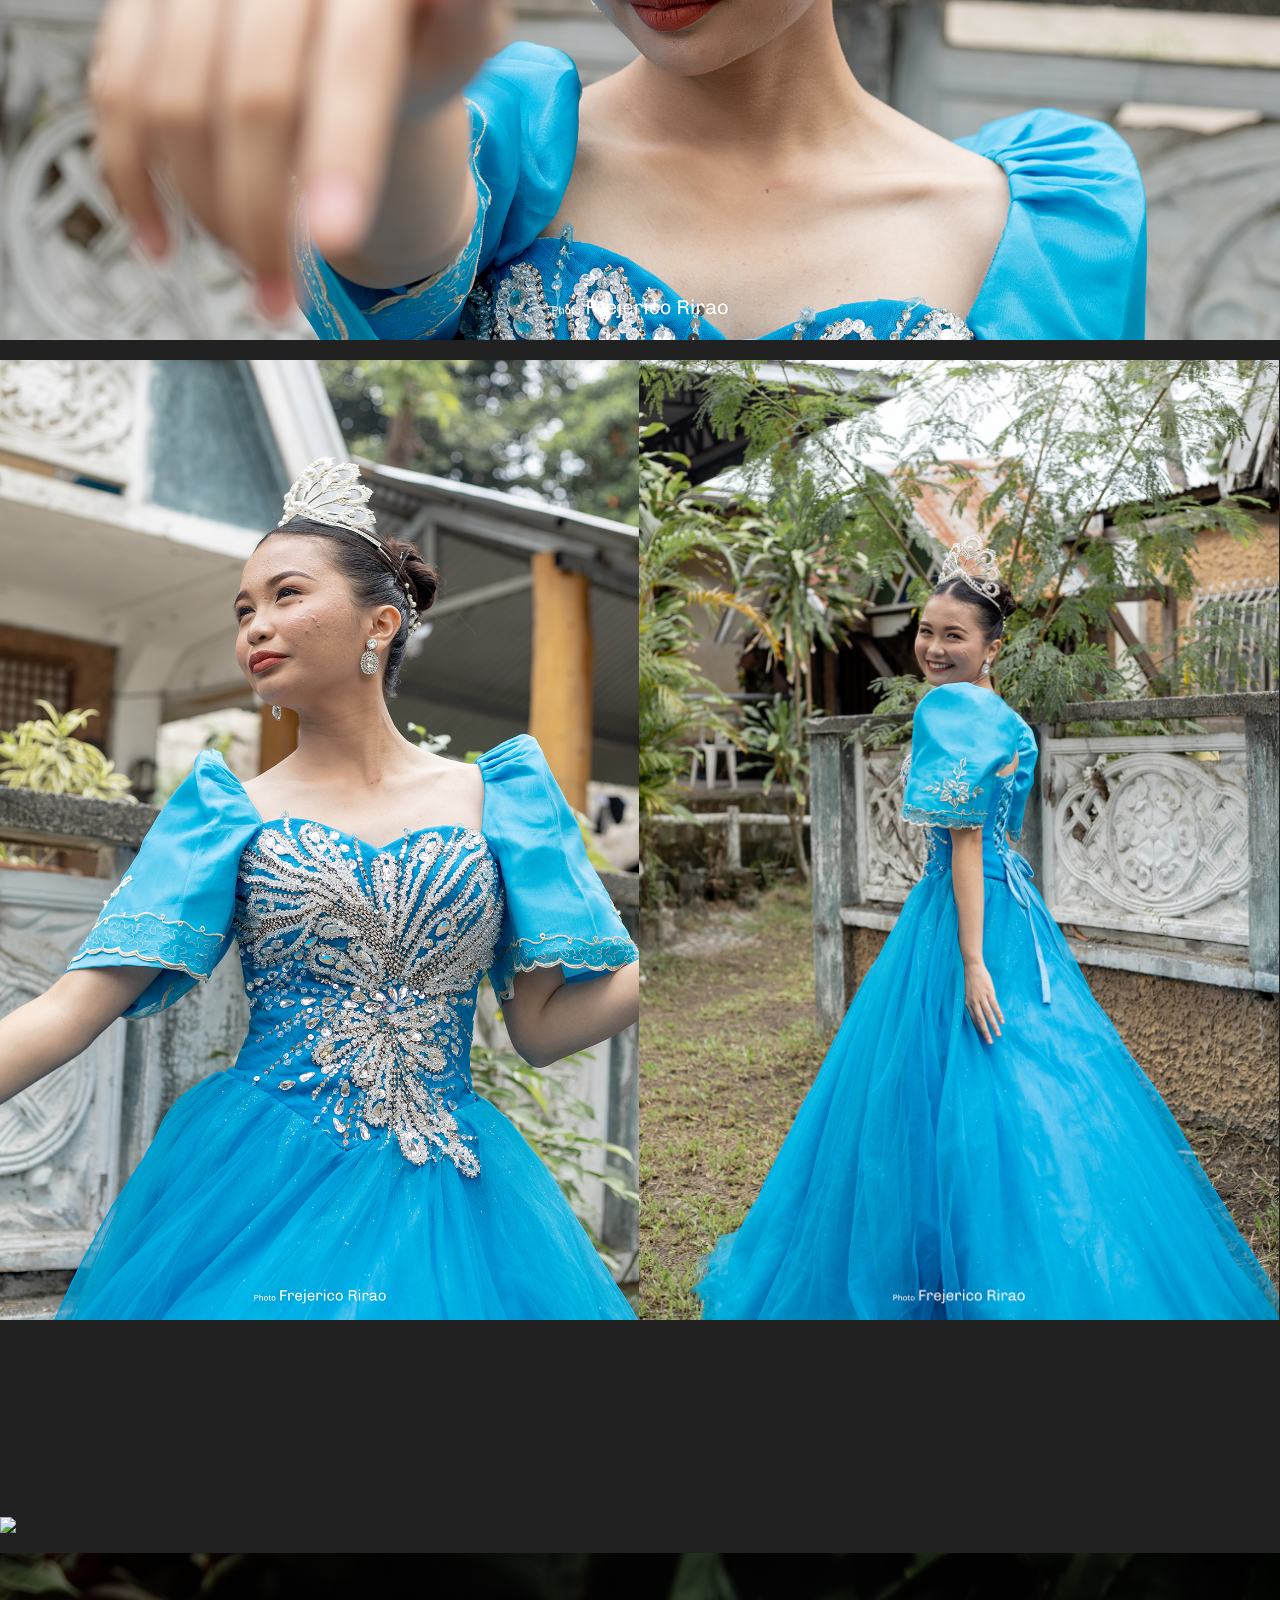
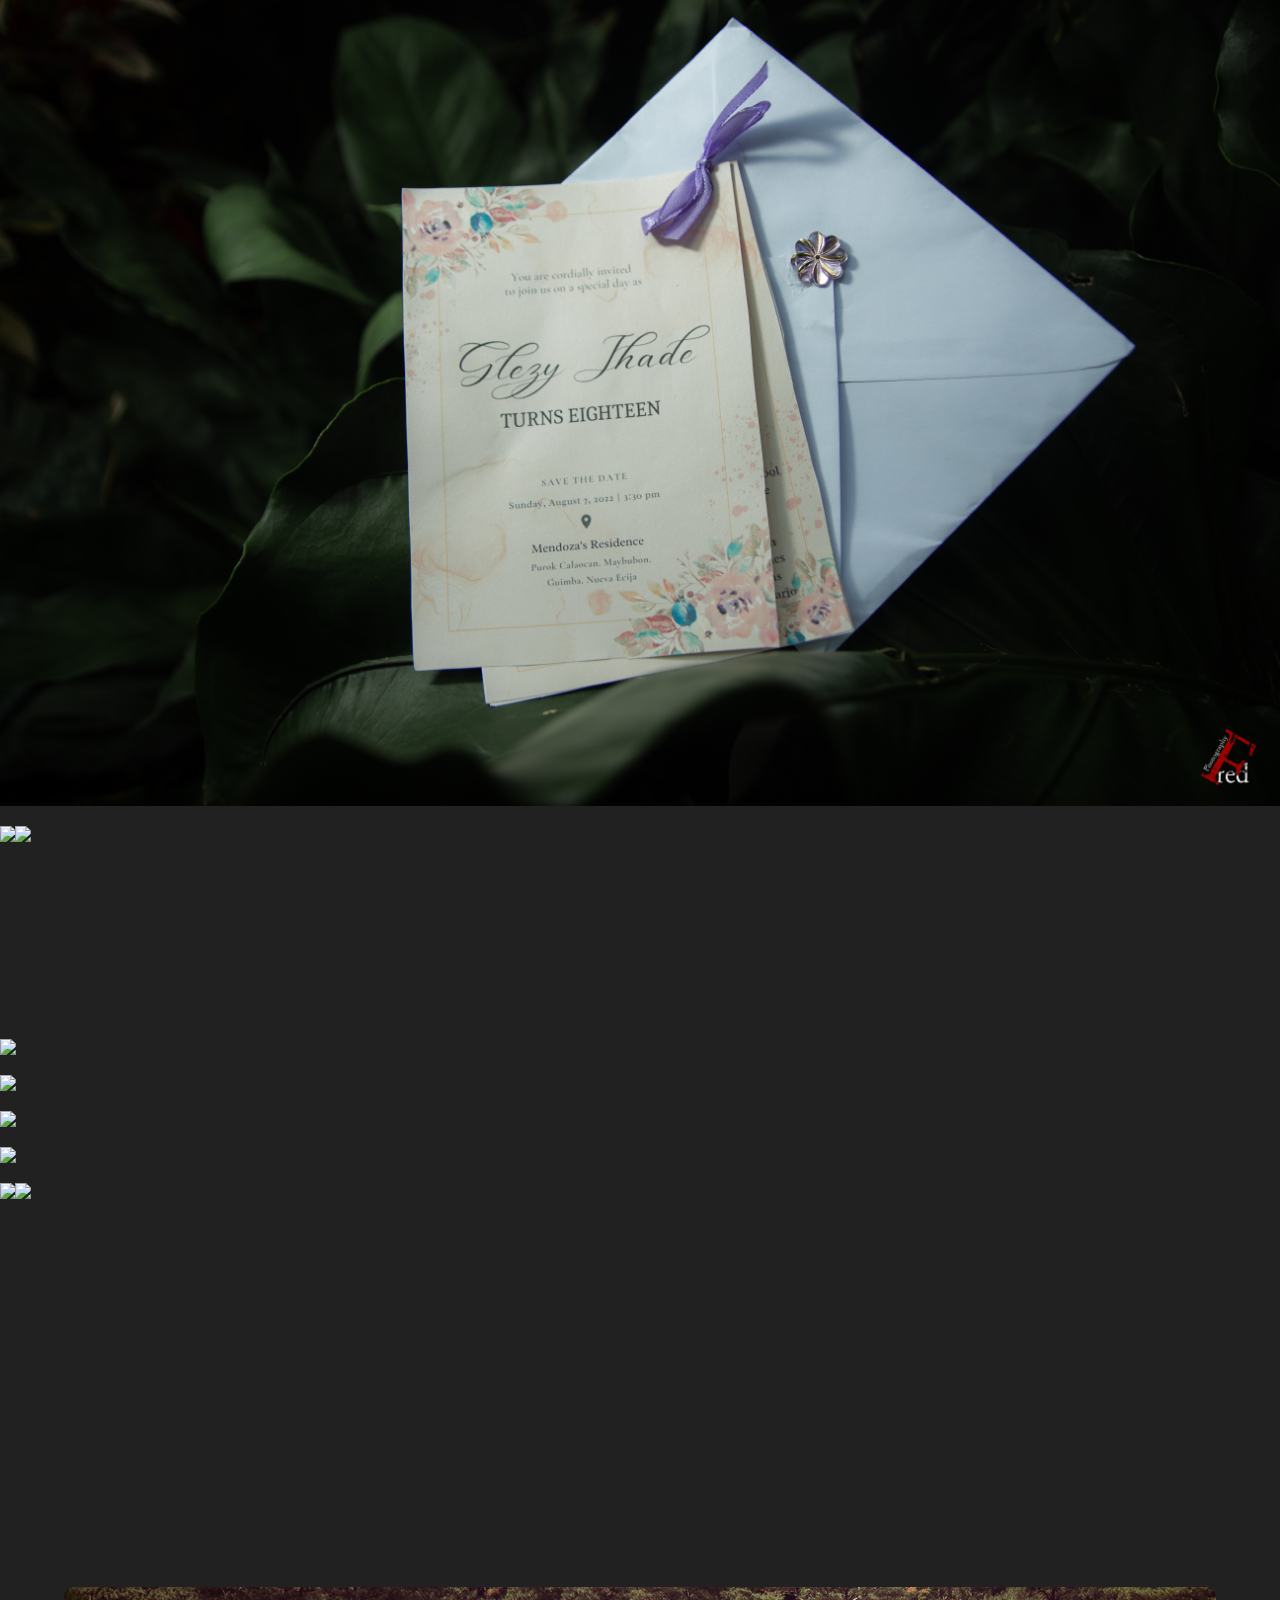
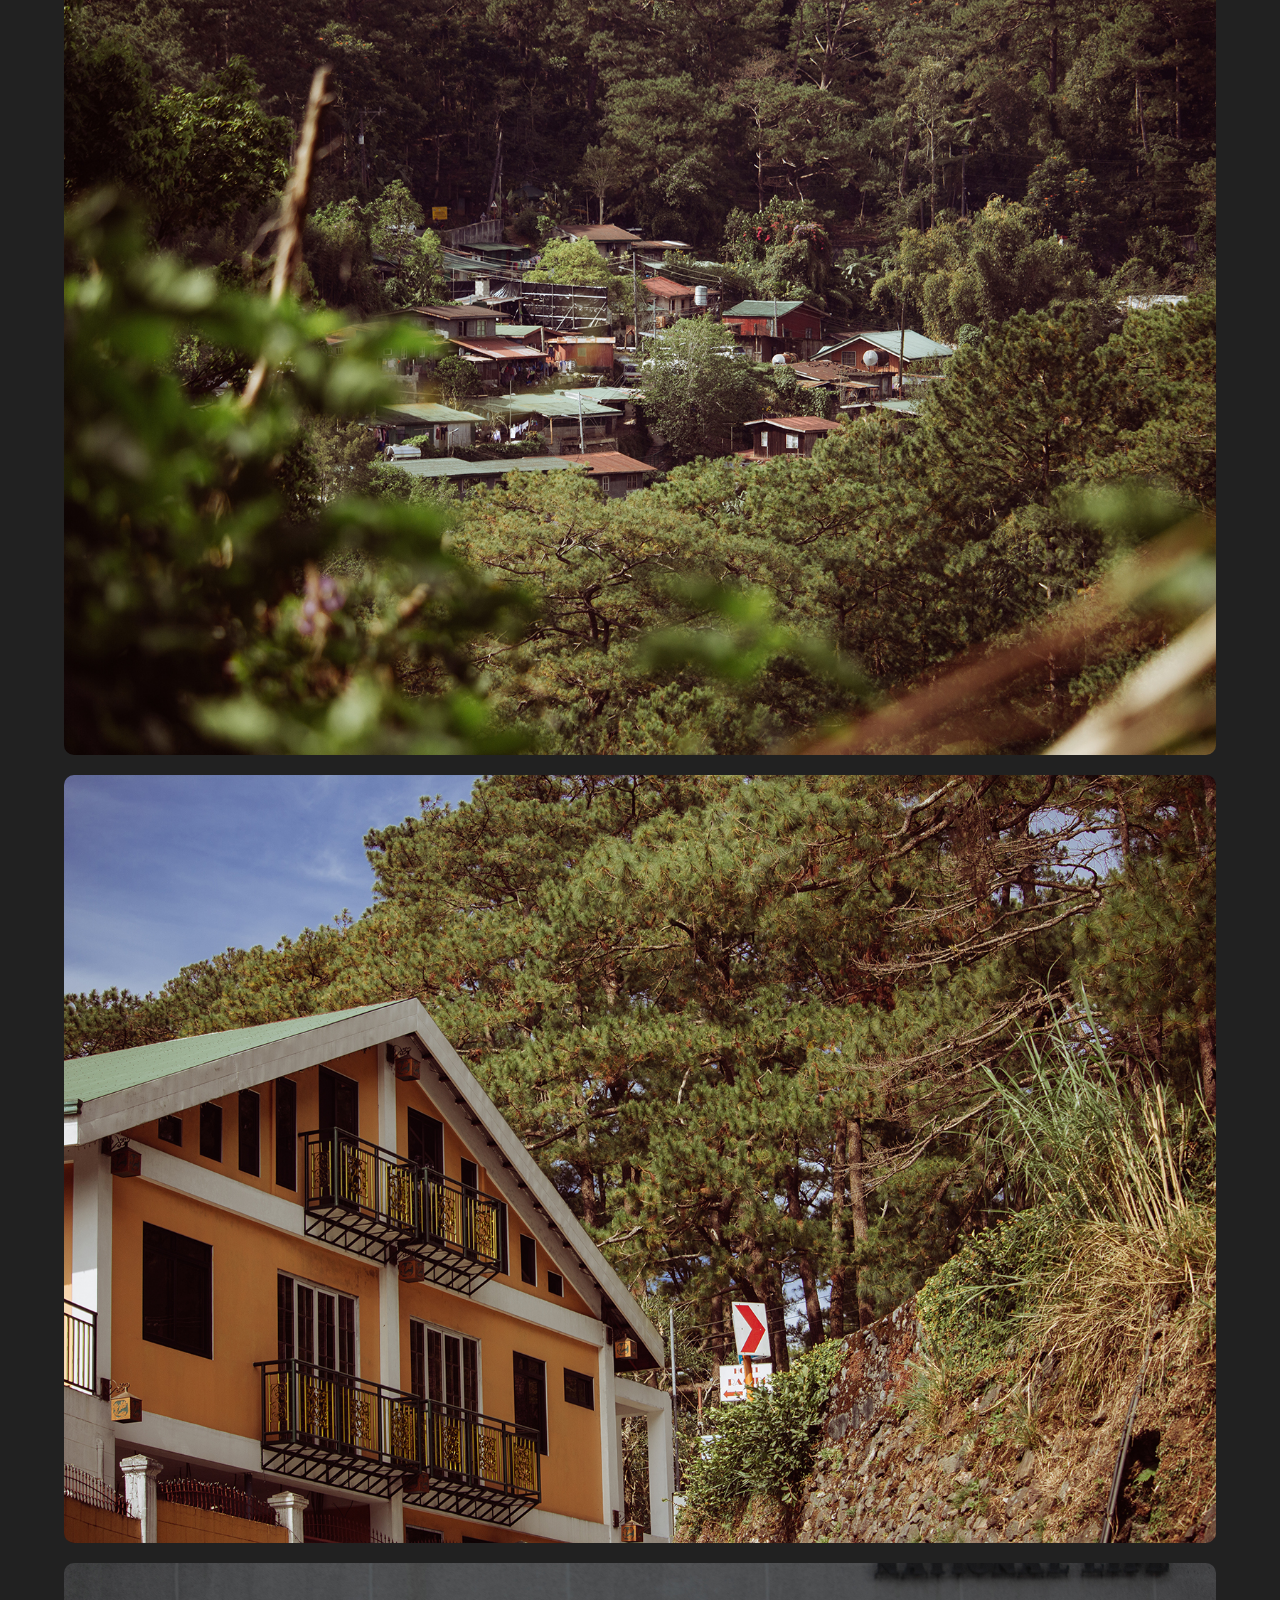
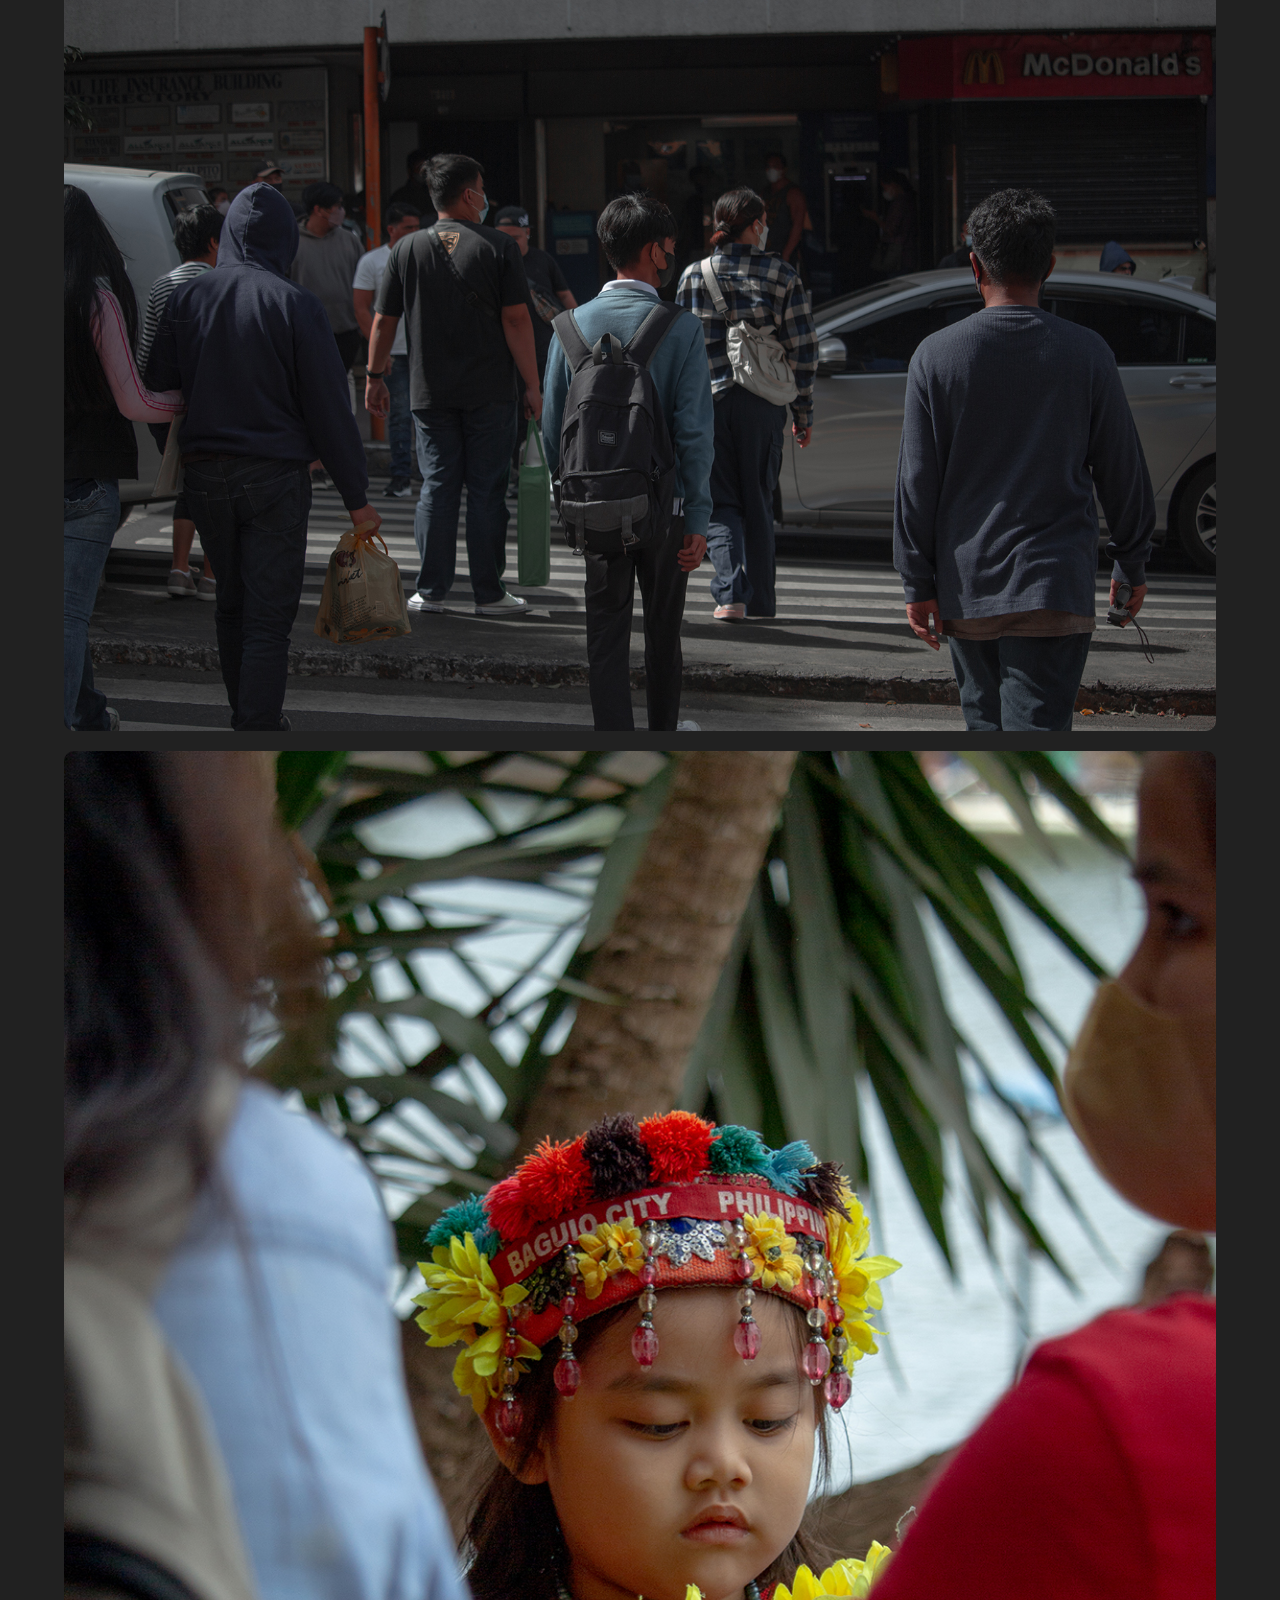
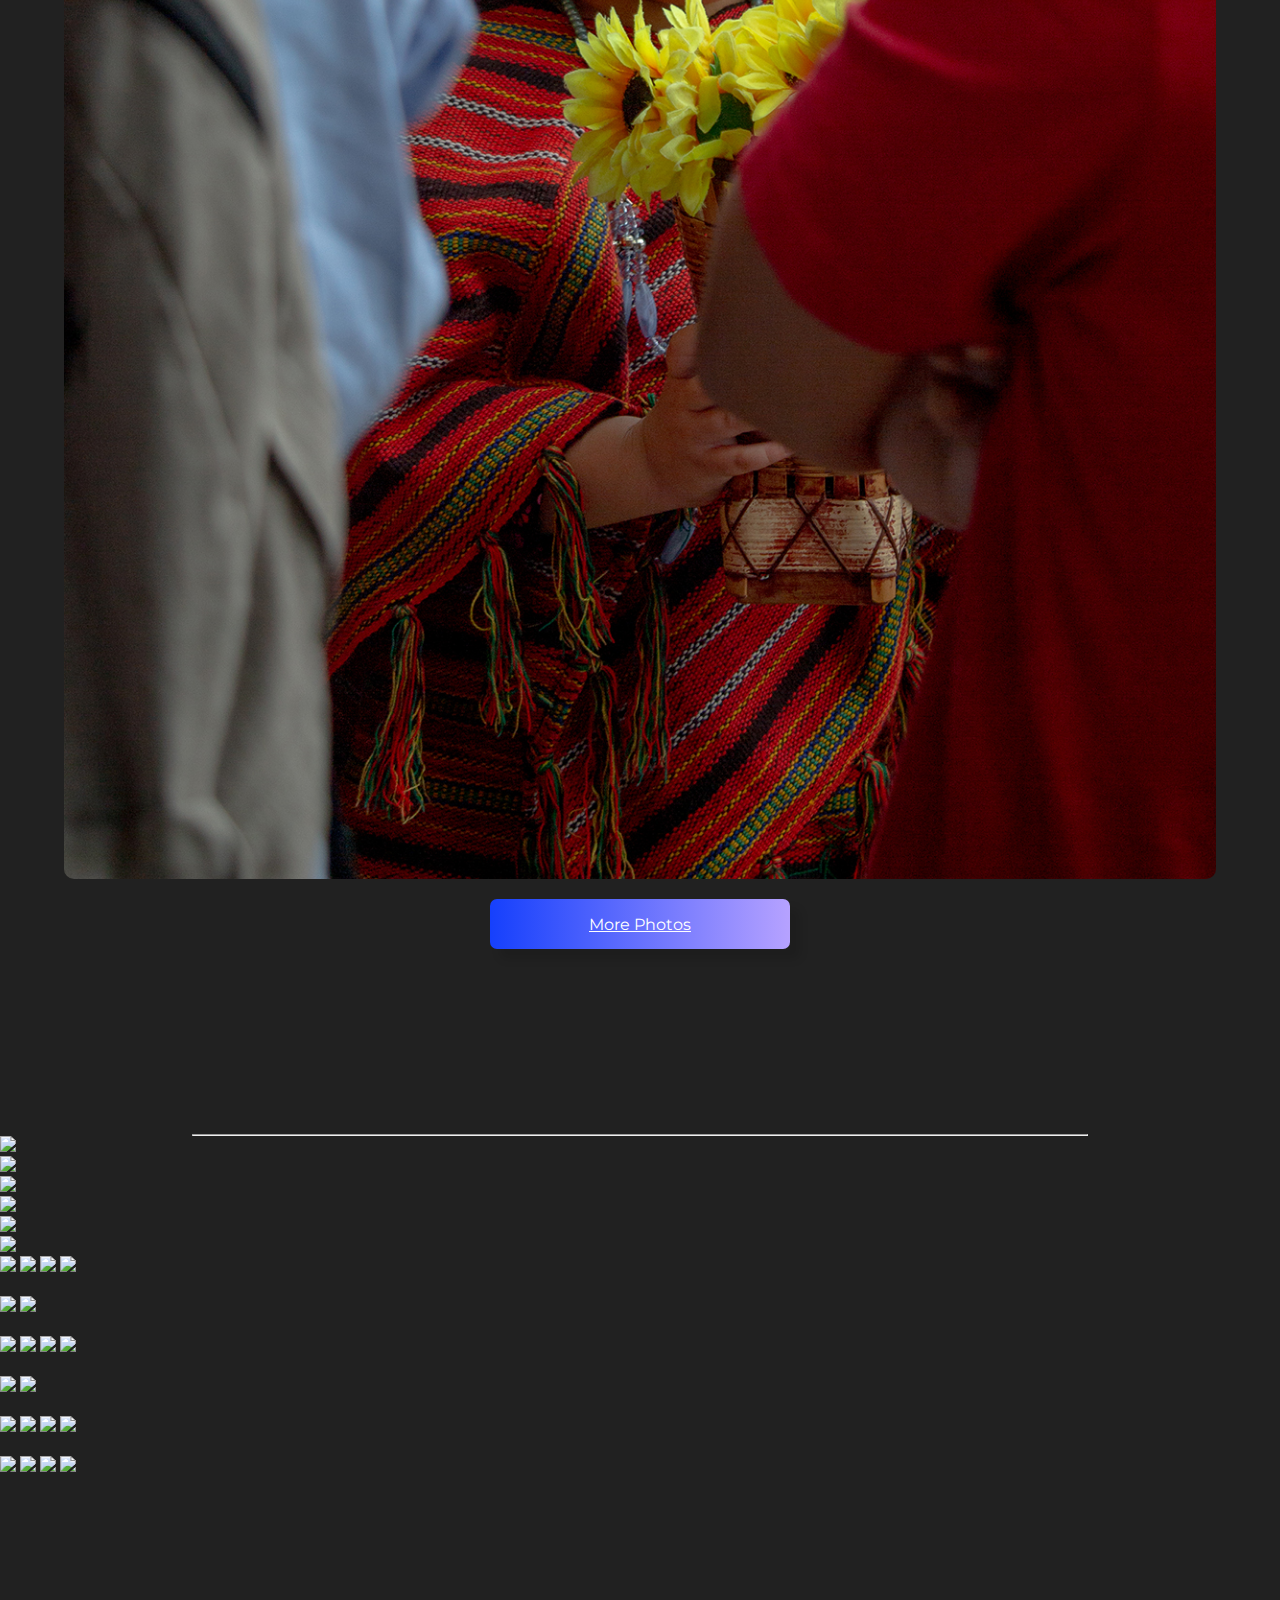
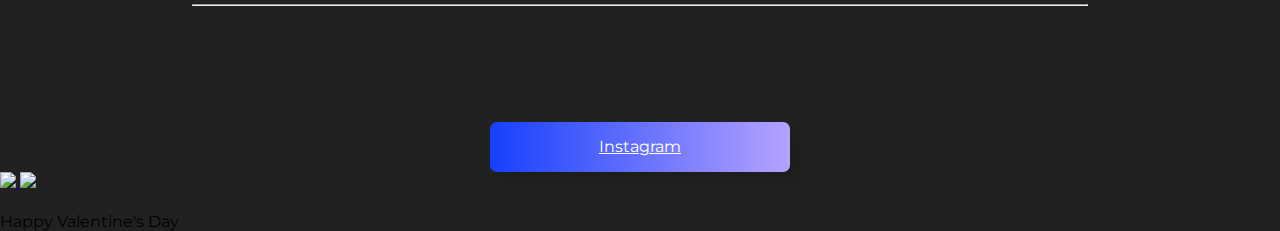
==== commit 6fa3dd53: "Update index.html" ====
--- a/index.html
+++ b/index.html
@@ -35,7 +35,7 @@
             </div>
             <div class="right-section">
                 <button onclick="topFunction()" id="myBtn">
-                    <img class="home-icon" src="Recreating YouTube/icons/icons8-home-page-30.png">
+                    <img class="home-icon" src="Frejerico website/icons8-home-page-30.png">
                 </button>
             </div>
             </div>
@@ -88,6 +88,22 @@
             </div>
         </div>
 
+        <div class="head-one" data-aos="fade-up">EVENTS</div>
+        <div class="head-two" data-aos="fade-right">Christening</div>
+
+        <div class="photo-container">
+            <div><img class="pre-debut-image-2" src="Frejerico Website/Rayleigh/IMG_8571.jpg"></div>
+            <div><img class="pre-debut-image-2" src="Frejerico Website/Rayleigh/IMG_8539.jpg"></div>
+            <div><img class="pre-debut-image-2" src="Frejerico Website/Rayleigh/Samara's @1-6859.jpg"></div>
+            <div><img class="pre-debut-image-2" src="Frejerico Website/Rayleigh/Samara's @1-6816.jpg"></div>
+            
+            <div style="margin-bottom:20px;">       
+                <img class="image-portrait" src="Frejerico Website/Rayleigh/IMG_8497.jpg"> 
+                <img class="image-portrait" src="Frejerico Website/Rayleigh/IMG_8886.jpg">
+            </div>
+            
+        </div>
+
         <div class="summer-capital" data-aos="fade-down-right">The Summer Capital of the Philippines</div>
 
         <div class="head-one" data-aos="fade-up">BAGUIO CITY</div>
@@ -103,27 +119,79 @@
             <a class="baguio-html" href="baguio.html">More Photos</a>
         </div>
 
+        <div class="random-container">
+            <div class="head-three" data-aos="flip-down">RANDOM PHOTOS</div>
+            <div class="head-four" data-aos="flip-down">RANDOM PHOTOS</div>
+            <div class="head-five" data-aos="flip-down">RANDOM PHOTOS</div>
+        </div>
+
+        <hr style="width:70%; margin-left:15% !important; margin-right:15% !important; margin-top:10% !important;" />
         
 
-        <div class="container">
-            <div class="div">
-                I am div 1
-            </div>
-            <div class="div" data-aos="fade-up">
-                I am div 2
-            </div>
-            <div class="div">
-                I am div 3
-            </div>
-            <div class="div">
-                I am div 4
+        <div class="photo-container-hilario">
+            <div><img class="hilario-image" src="Frejerico Website/Hilario/IMG_9714.jpg"></div>
+            <div><img class="hilario-image" src="Frejerico Website/Hilario/IMG_9717.jpg"></div>
+            <div><img class="hilario-image" src="Frejerico Website/Hilario/IMG_9746.jpg"></div>
+            <div><img class="hilario-image" src="Frejerico Website/Hilario/IMG_9747.jpg"></div>
+            <div><img class="hilario-image" src="Frejerico Website/Hilario/IMG_9692.jpg"></div>
+            <div><img class="hilario-image" src="Frejerico Website/Hilario/IMG_9703.jpg"></div>
+
+            <div style="margin-bottom:20px;">       
+                <img class="image-portrait-random" src="Frejerico Website/IMG_9812.jpg"> 
+                <img class="image-portrait-random" src="Frejerico Website/IMG_9813.jpg">
+                <img class="image-portrait-random" src="Frejerico Website/IMG_9819.jpg">
+                <img class="image-portrait-random" src="Frejerico Website/IMG_2702.jpg">
             </div>
 
+            <div style="margin-bottom:20px;">       
+                <img class="image-portrait-two" src="Frejerico Website/IMG_3410.jpg"> 
+                <img class="image-portrait-two" src="Frejerico Website/IMG_3426.jpg">
+            </div>
+
+            <div style="margin-bottom:20px;">       
+                <img class="image-portrait-random" src="Frejerico Website/IMG_3603.jpg"> 
+                <img class="image-portrait-random" src="Frejerico Website/IMG_3623.jpg">
+                <img class="image-portrait-random" src="Frejerico Website/IMG_3621.jpg">
+                <img class="image-portrait-random" src="Frejerico Website/IMG_3652.jpg">
+            </div>
+
+            <div style="margin-bottom:20px;">       
+                <img class="image-portrait-two" src="Frejerico Website/IMG_7269.jpg"> 
+                <img class="image-portrait-two" src="Frejerico Website/IMG_9858.jpg">
+            </div>
+
+            <div style="margin-bottom:20px;">       
+                <img class="image-portrait-random" src="Frejerico Website/IMG_7237.jpg"> 
+                <img class="image-portrait-random" src="Frejerico Website/IMG_9907.jpg">
+                <img class="image-portrait-random" src="Frejerico Website/IMG_4417.jpg">
+                <img class="image-portrait-random" src="Frejerico Website/IMG_4404.jpg">
+            </div>
+
+            <div style="margin-bottom:20px;">       
+                <img class="image-portrait-random" src="Frejerico Website/RNHS Moving Up 2022-2762.jpg"> 
+                <img class="image-portrait-random" src="Frejerico Website/RNHS Graduation 2022-3307.jpg">
+                <img class="image-portrait-random" src="Frejerico Website/IMG_9899.jpg">
+                <img class="image-portrait-random" src="Frejerico Website/IMG_9891.jpg">
+            </div>
+            
         </div>
 
+        <hr style="width:70%; margin-left:15% !important; margin-right:15% !important; margin-bottom:9% !important; margin-top:10% !important;" />
         
+        <div class="container">
+            <a class="baguio-html" href="https://www.instagram.com/frejerico.rirao/">Instagram</a>
+        </div>
+
+
+        <div class="IG-container" style="margin-bottom:20px;">       
+            <a href="https://www.instagram.com/p/Cdj1UYhvGaM/?utm_source=ig_web_copy_link"> <img class="thumbnail1"src="Frejerico Website/krisha.webp"> </a>
+            <a href="https://www.instagram.com/p/CdikNluvK9W/?utm_source=ig_web_copy_link"> <img class="thumbnail1"src="Frejerico Website/Micah.webp"> </a>
+        </div>
+
+        <div class="foot-note">Happy Valentine's Day</div>
         
         <script src="https://unpkg.com/aos@next/dist/aos.js"></script>
+
         <script>
             AOS.init();
         </script>
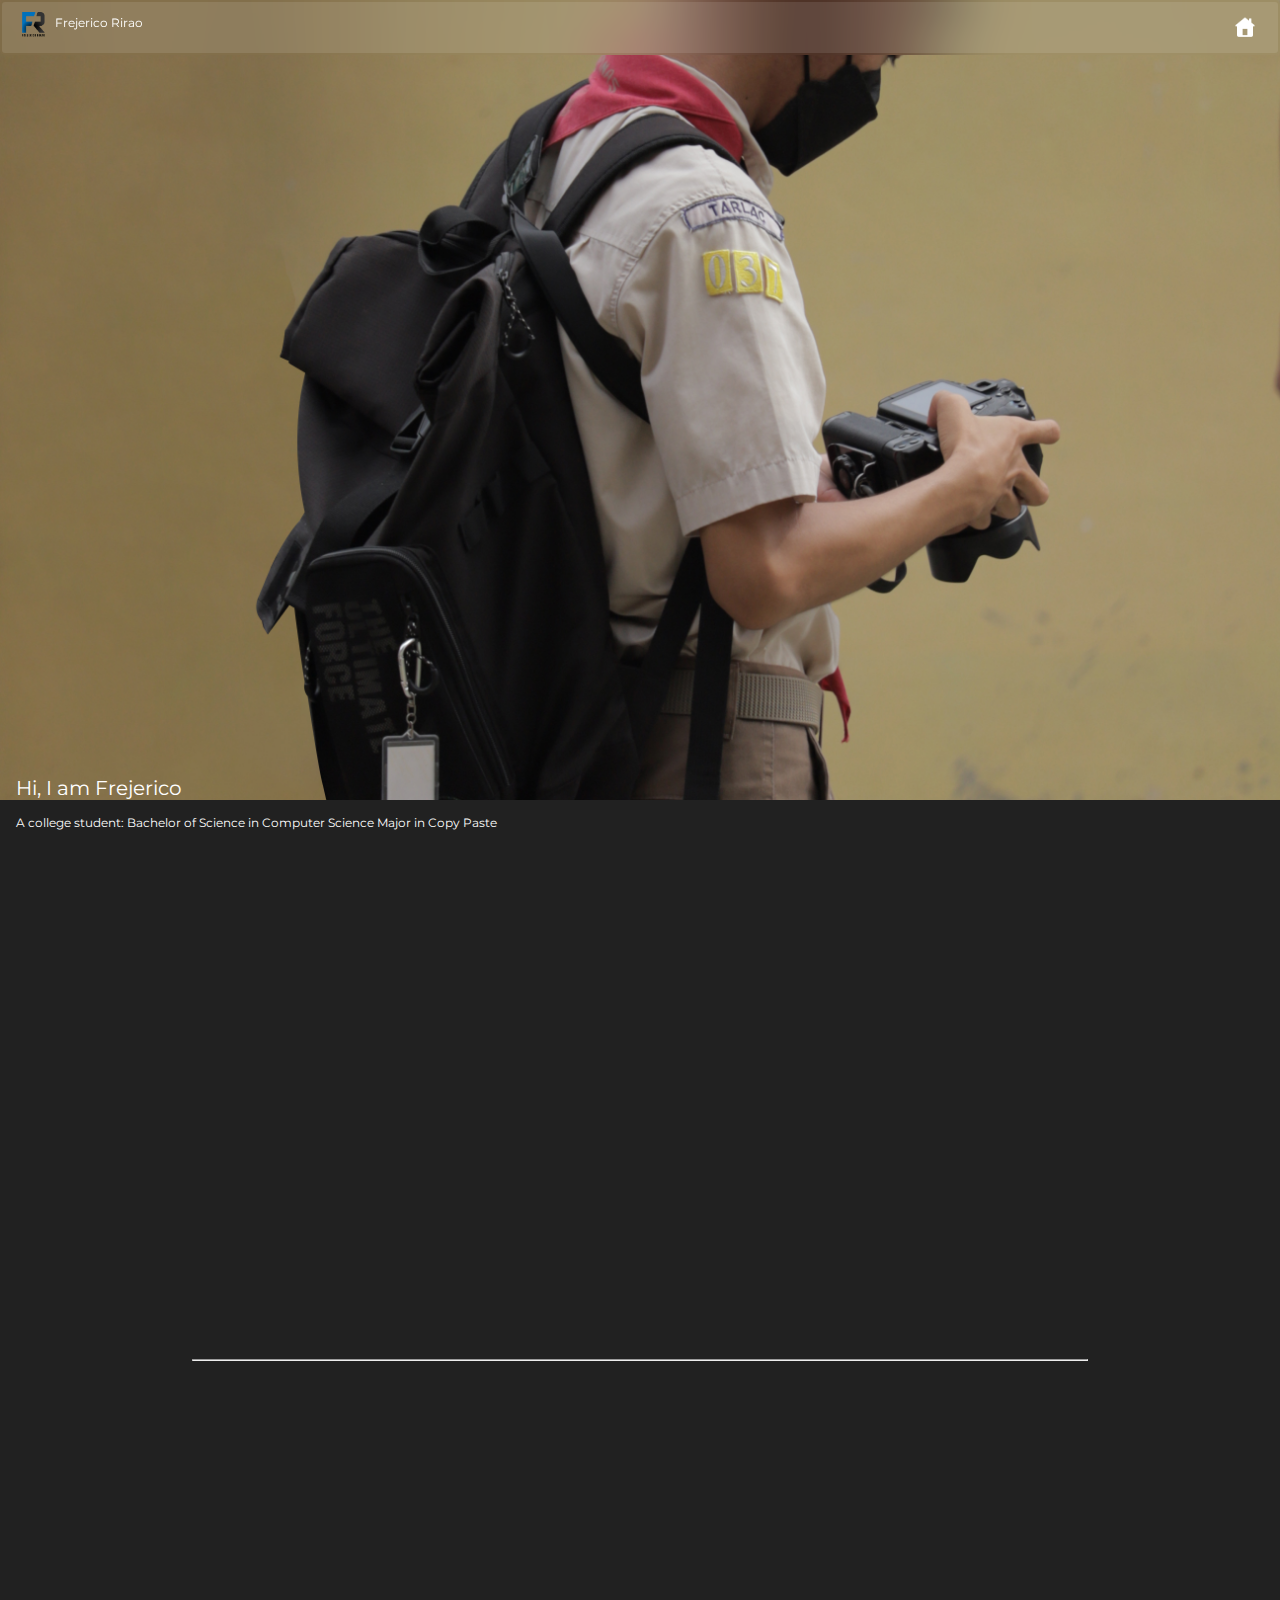
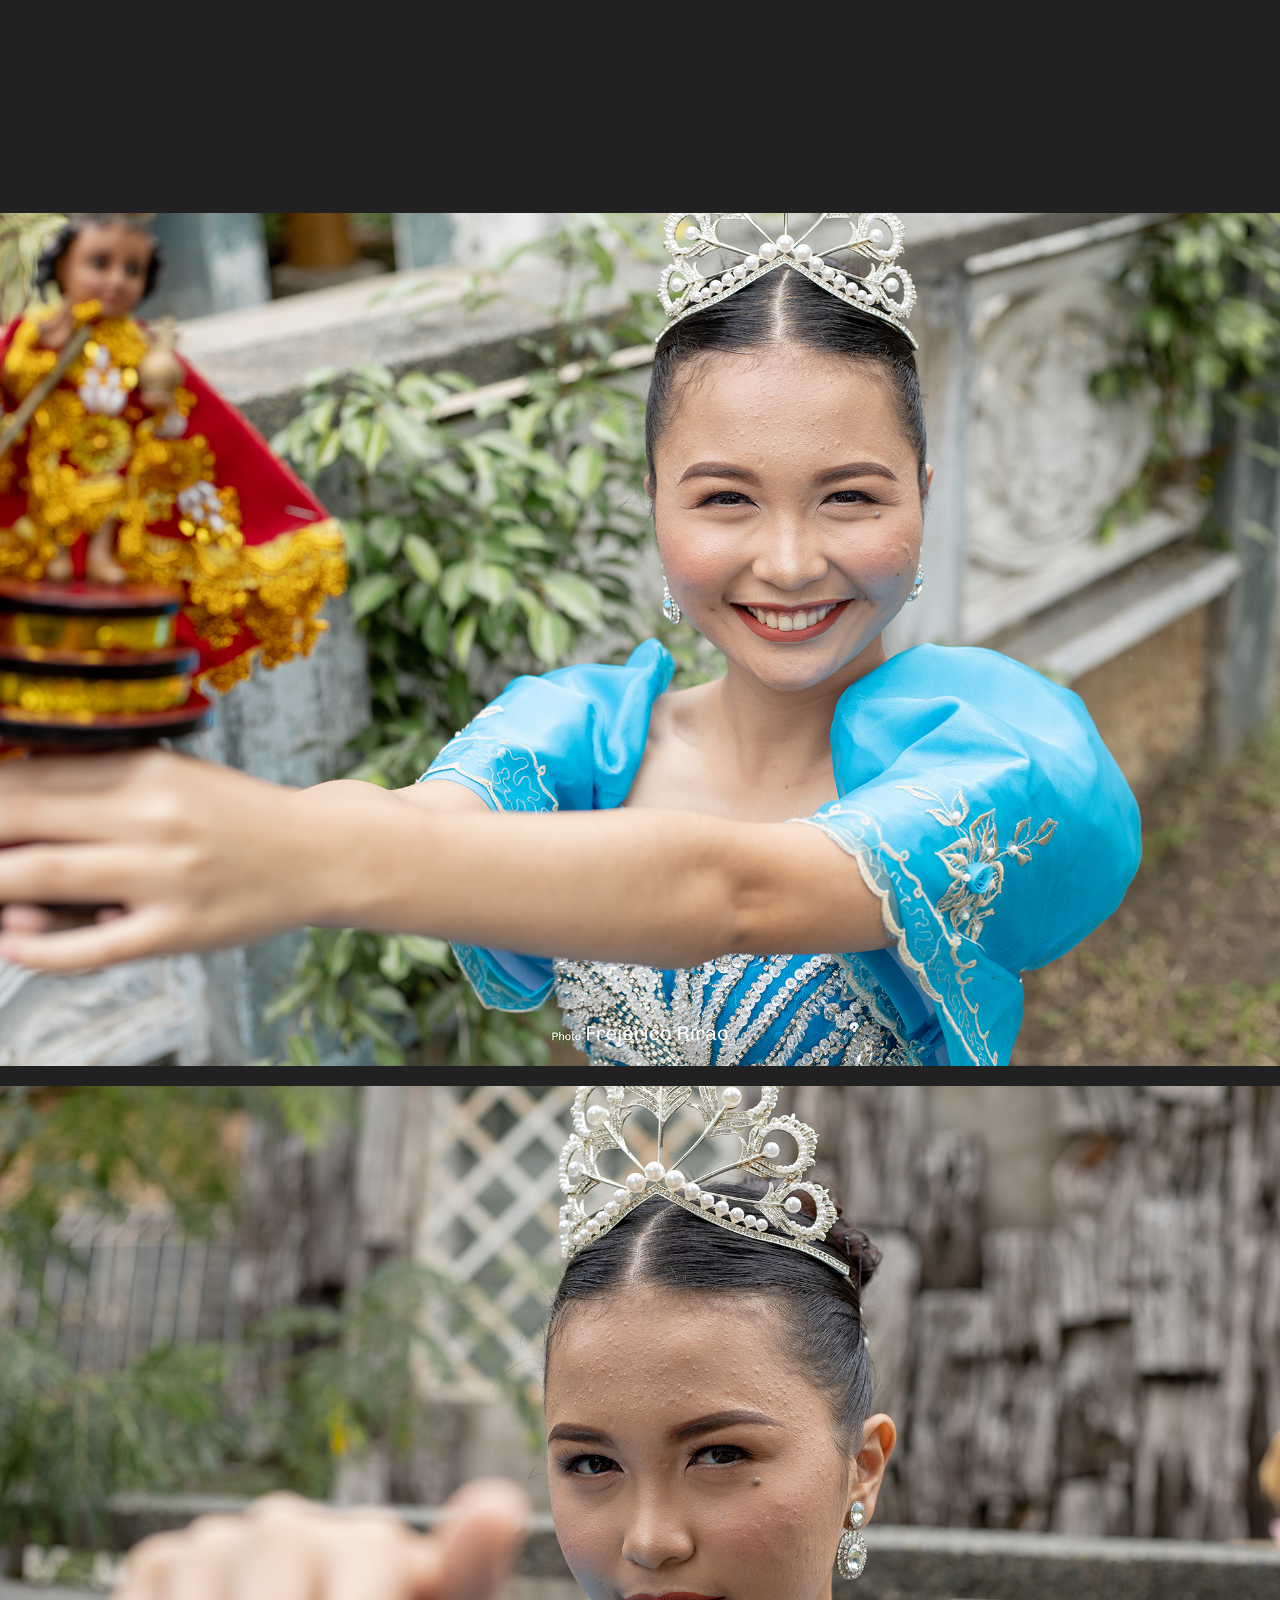
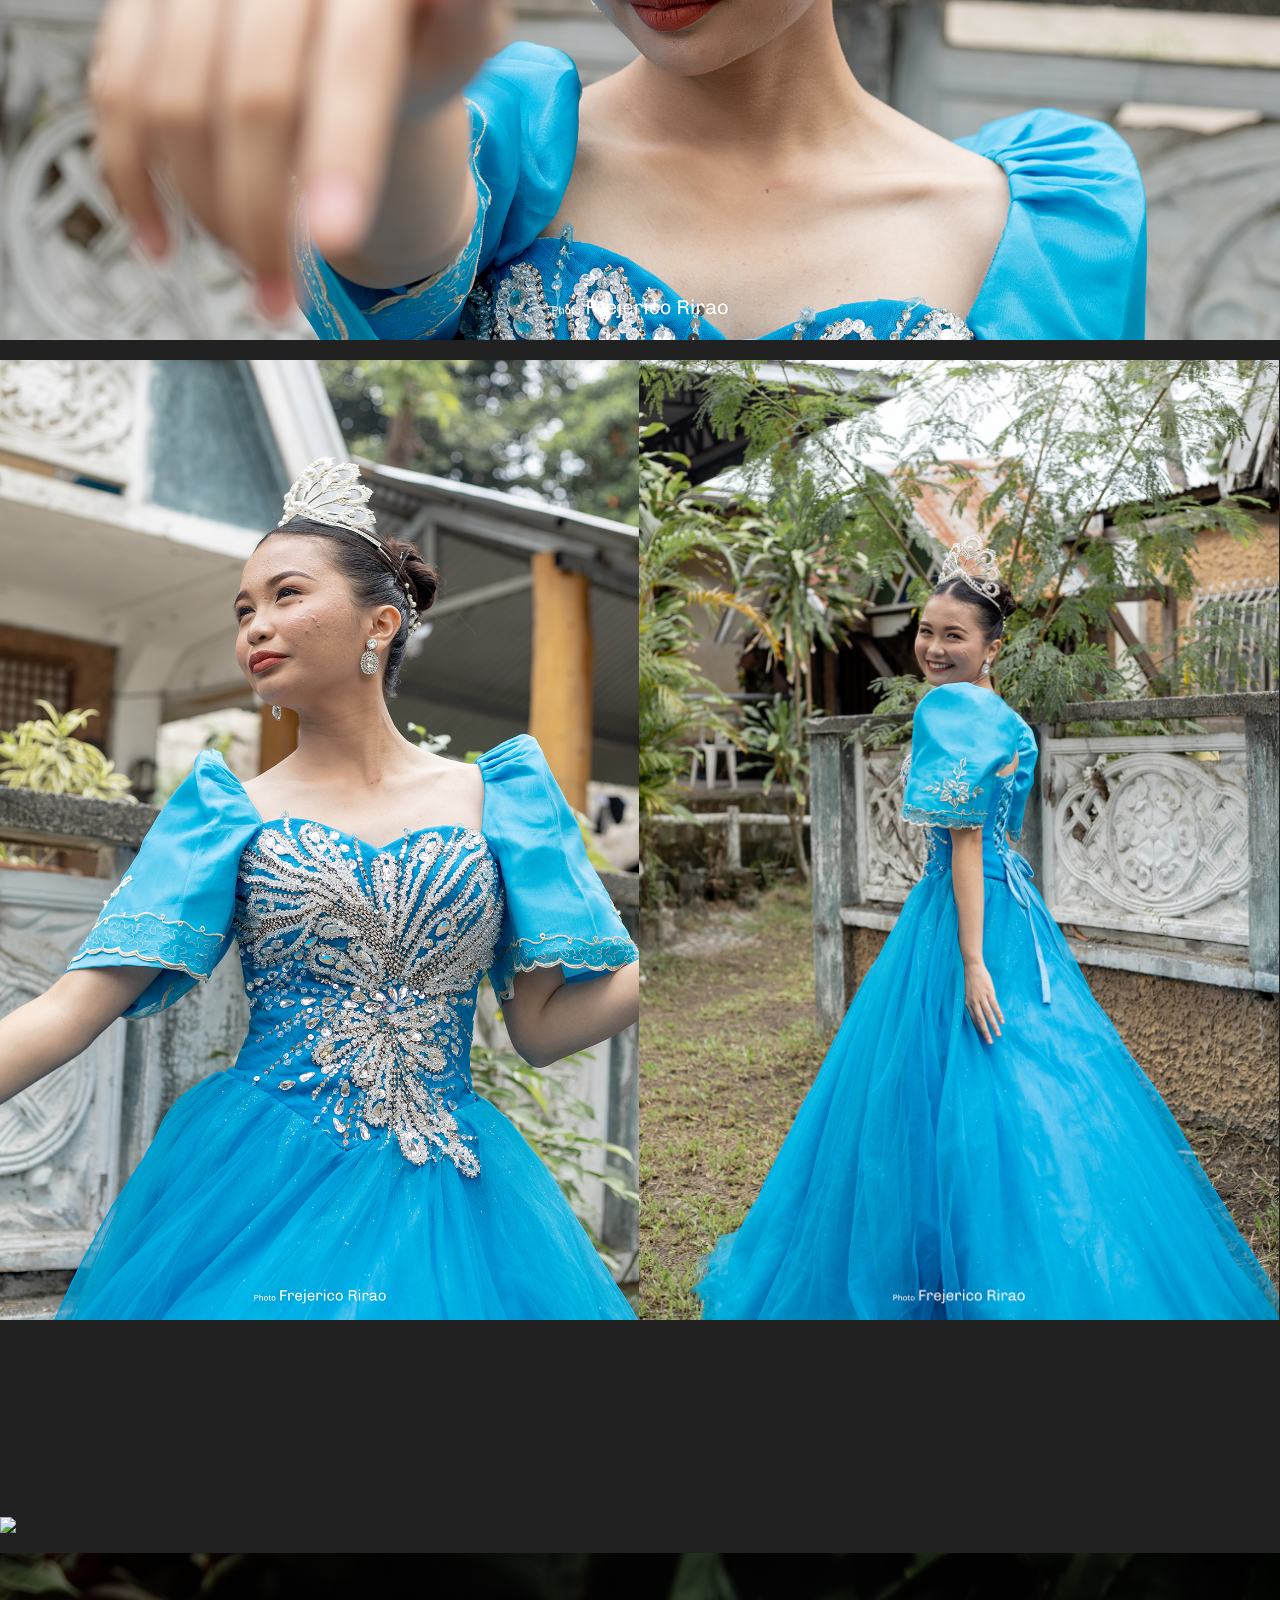
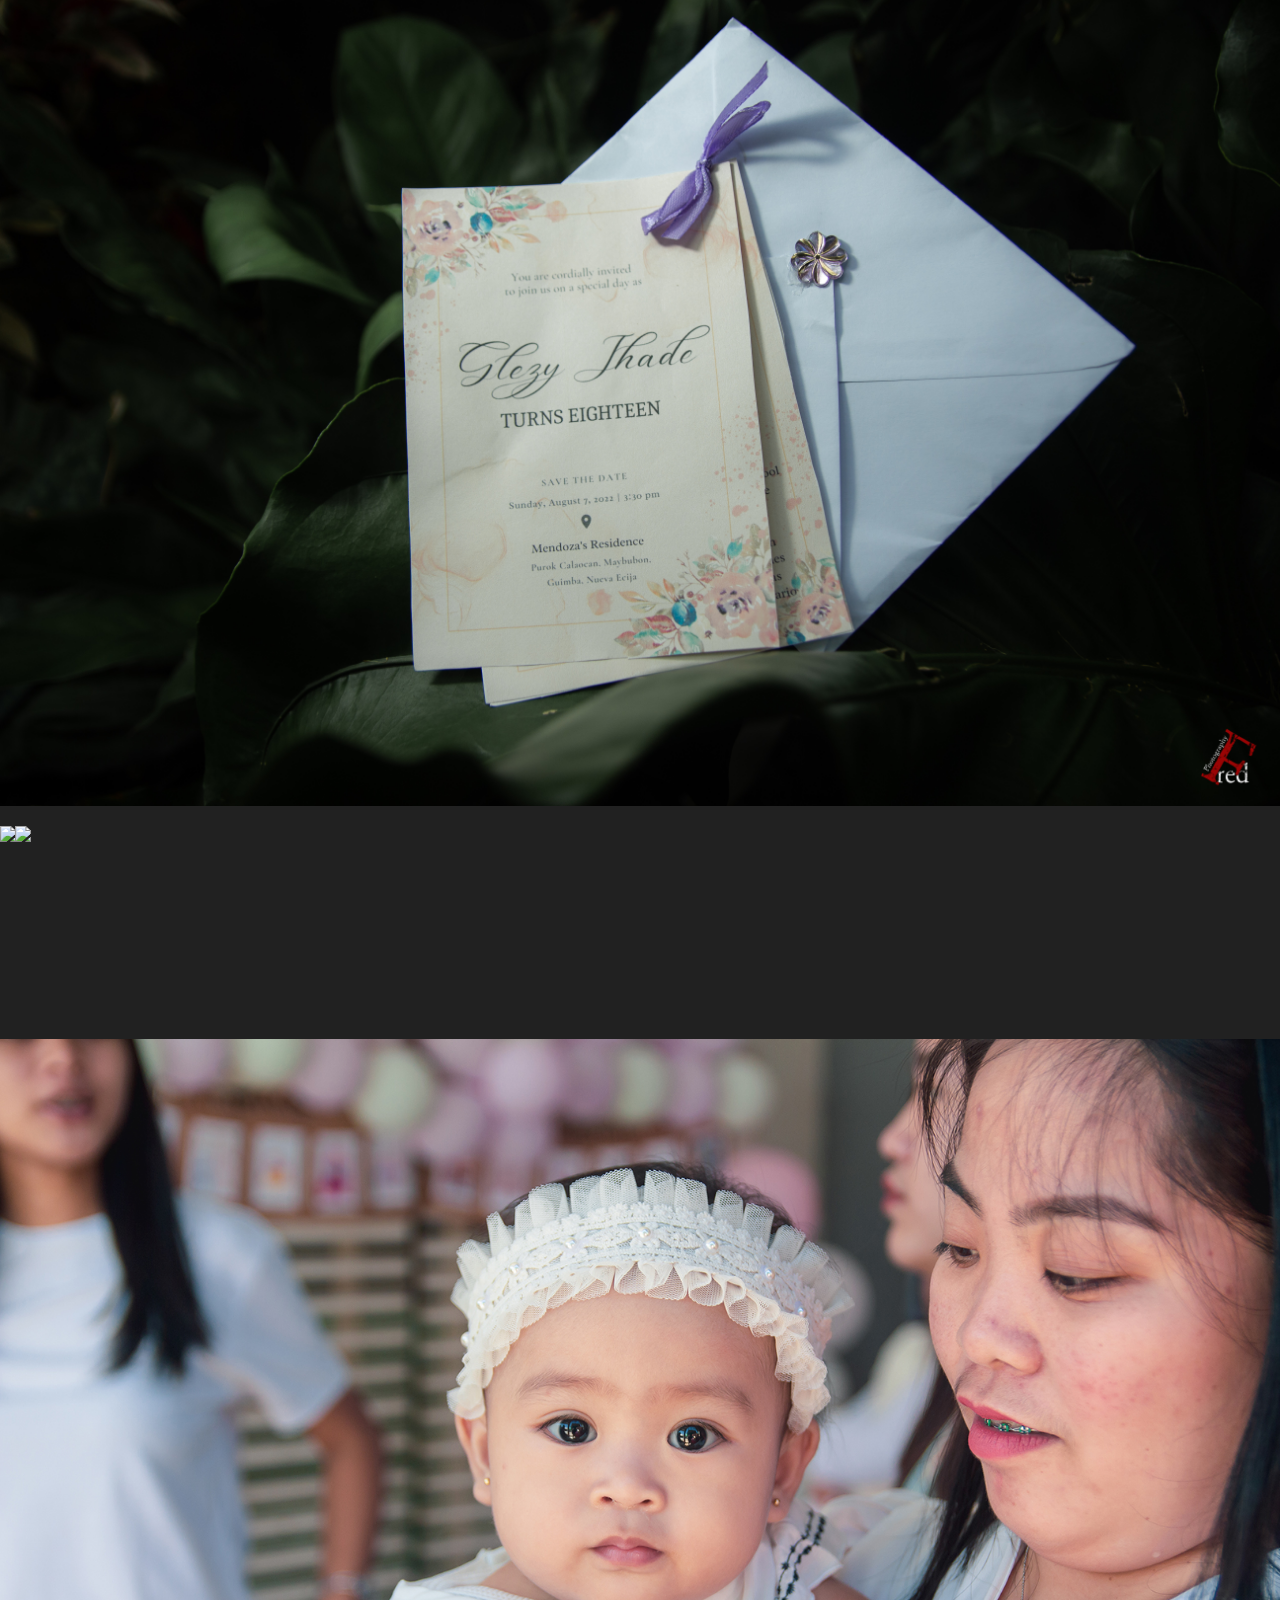
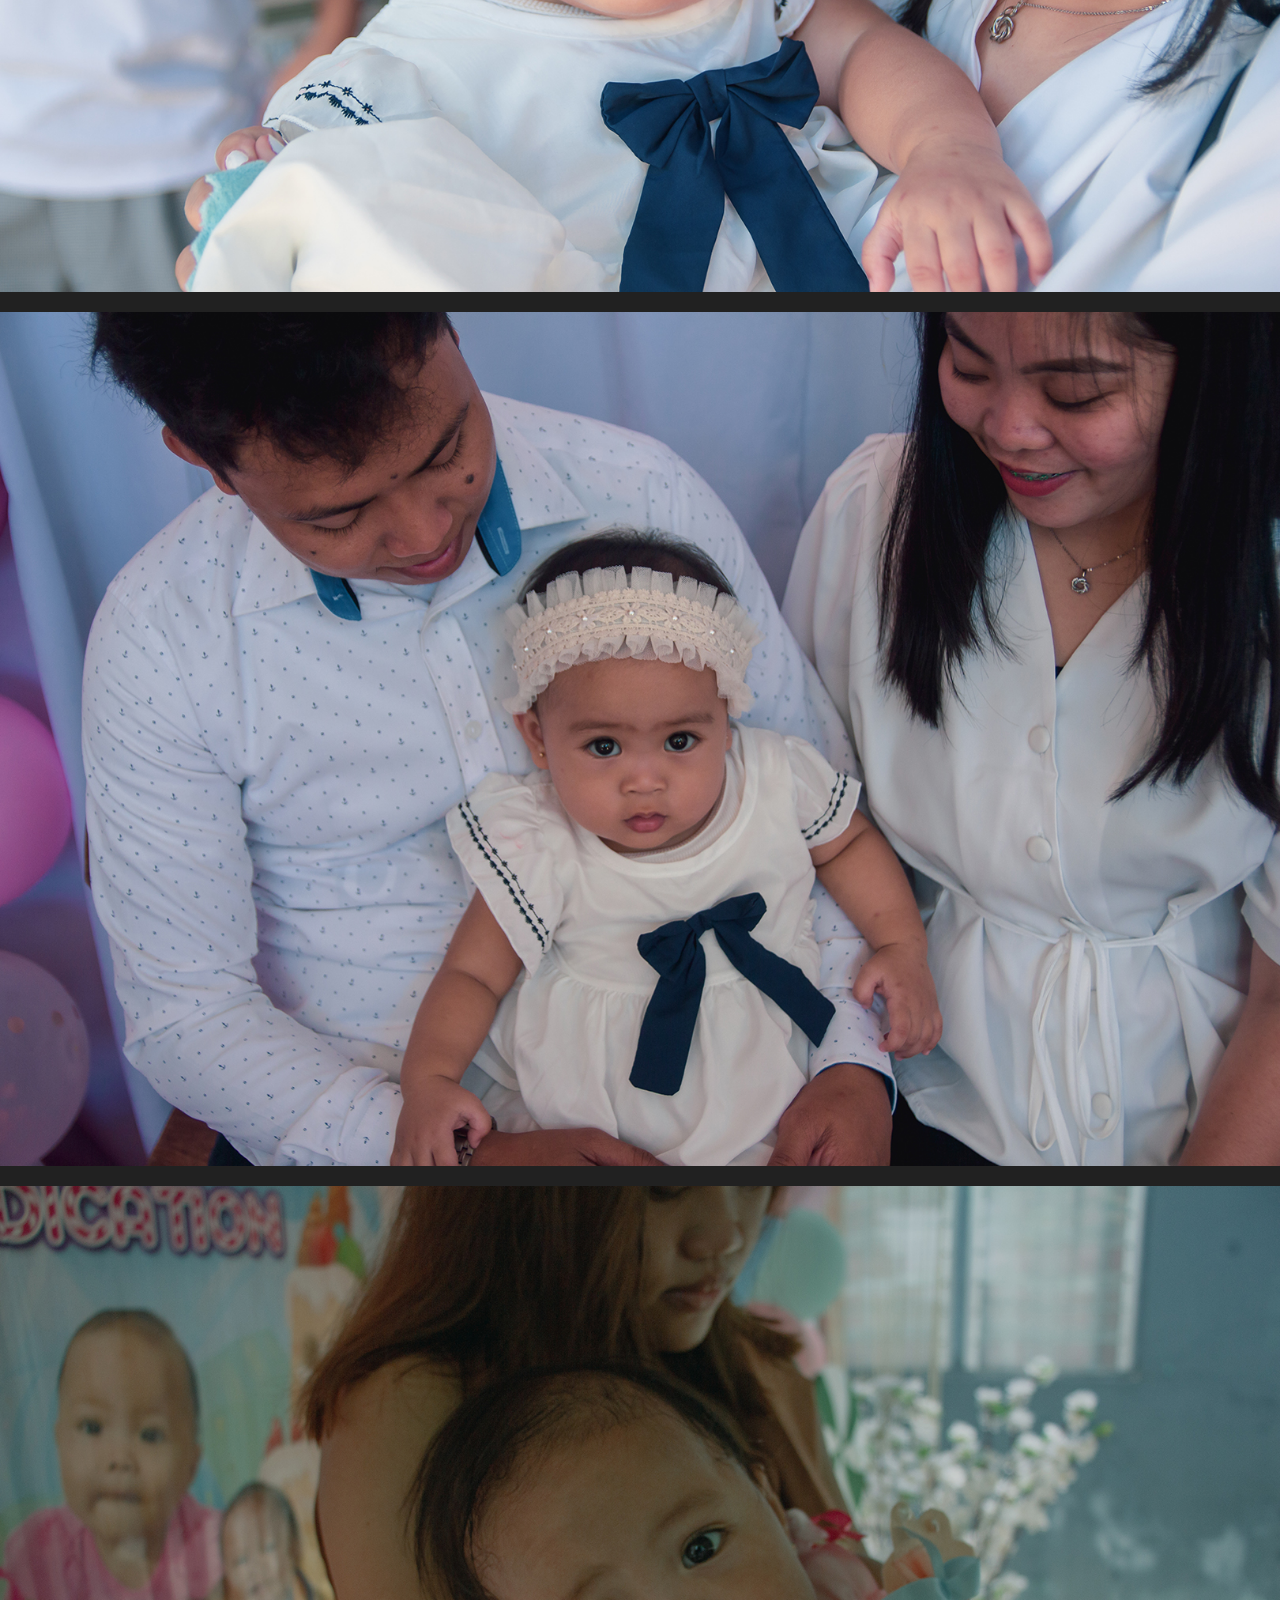
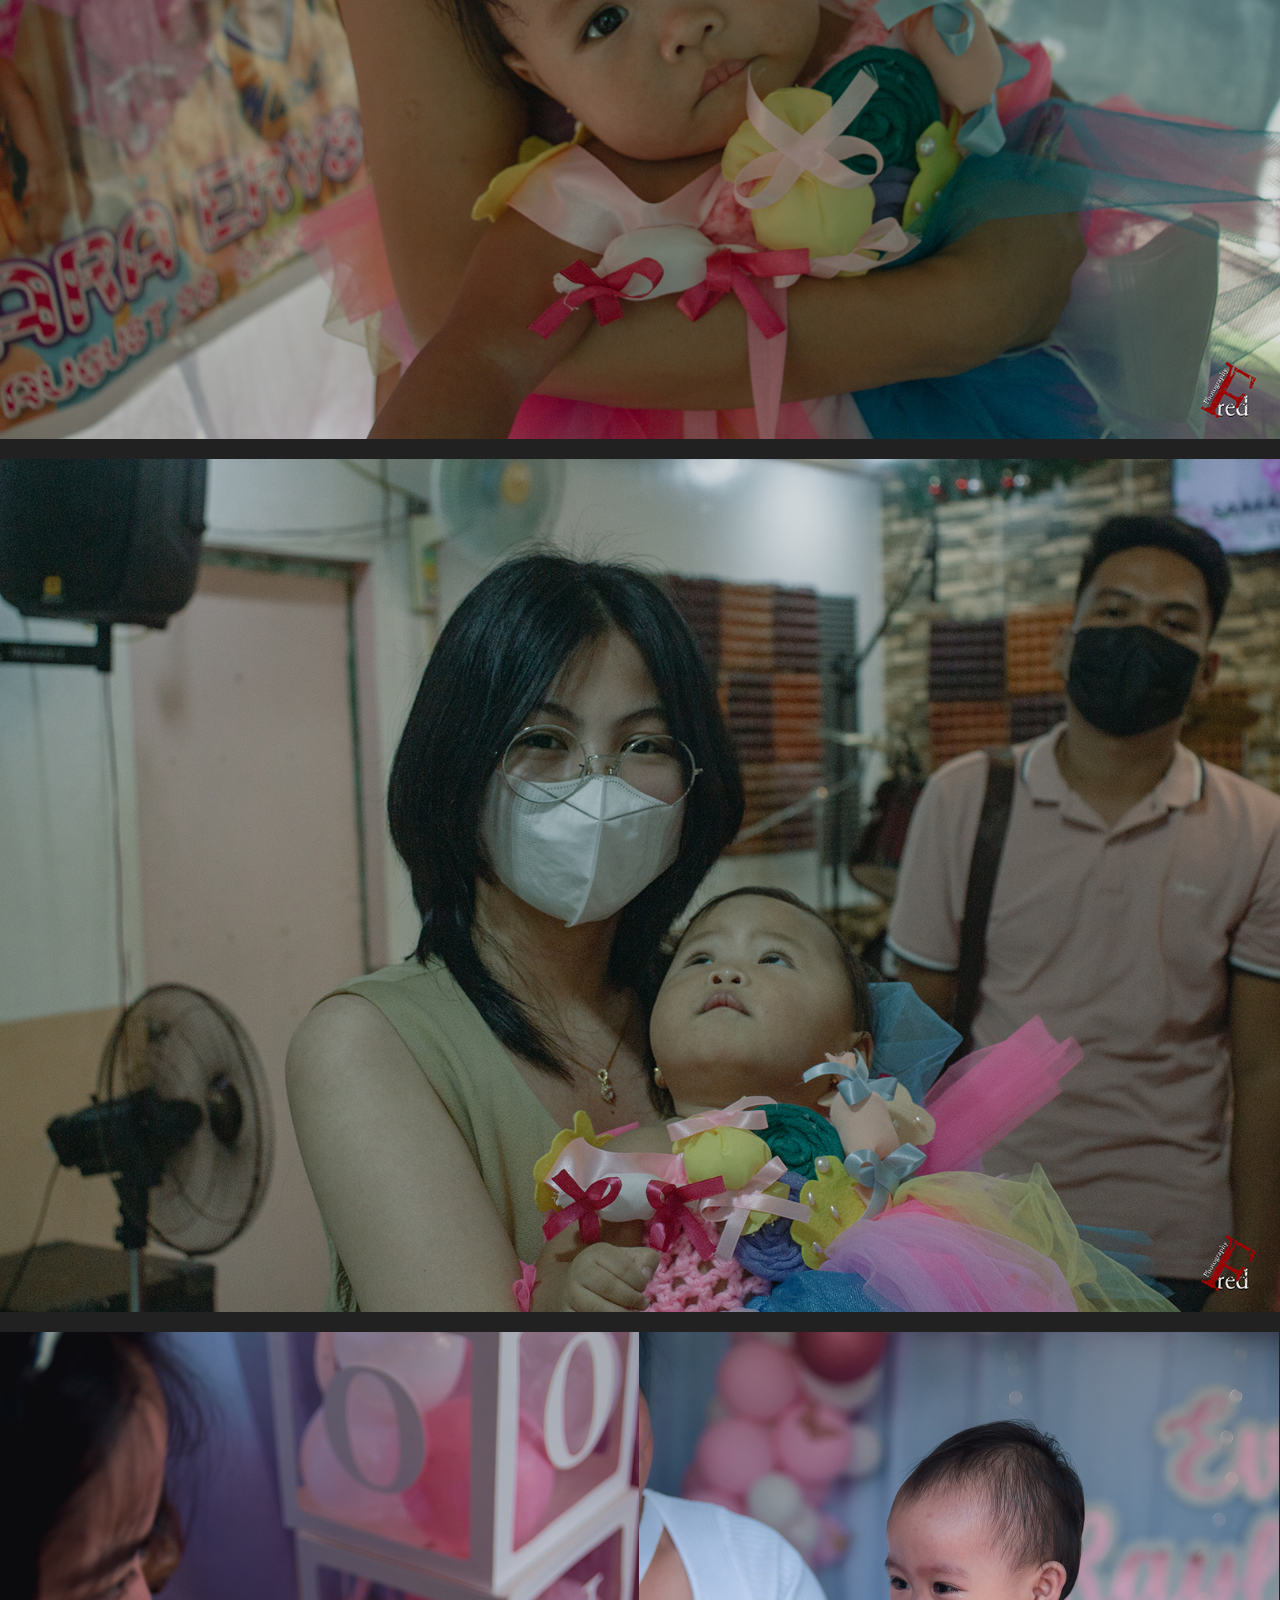
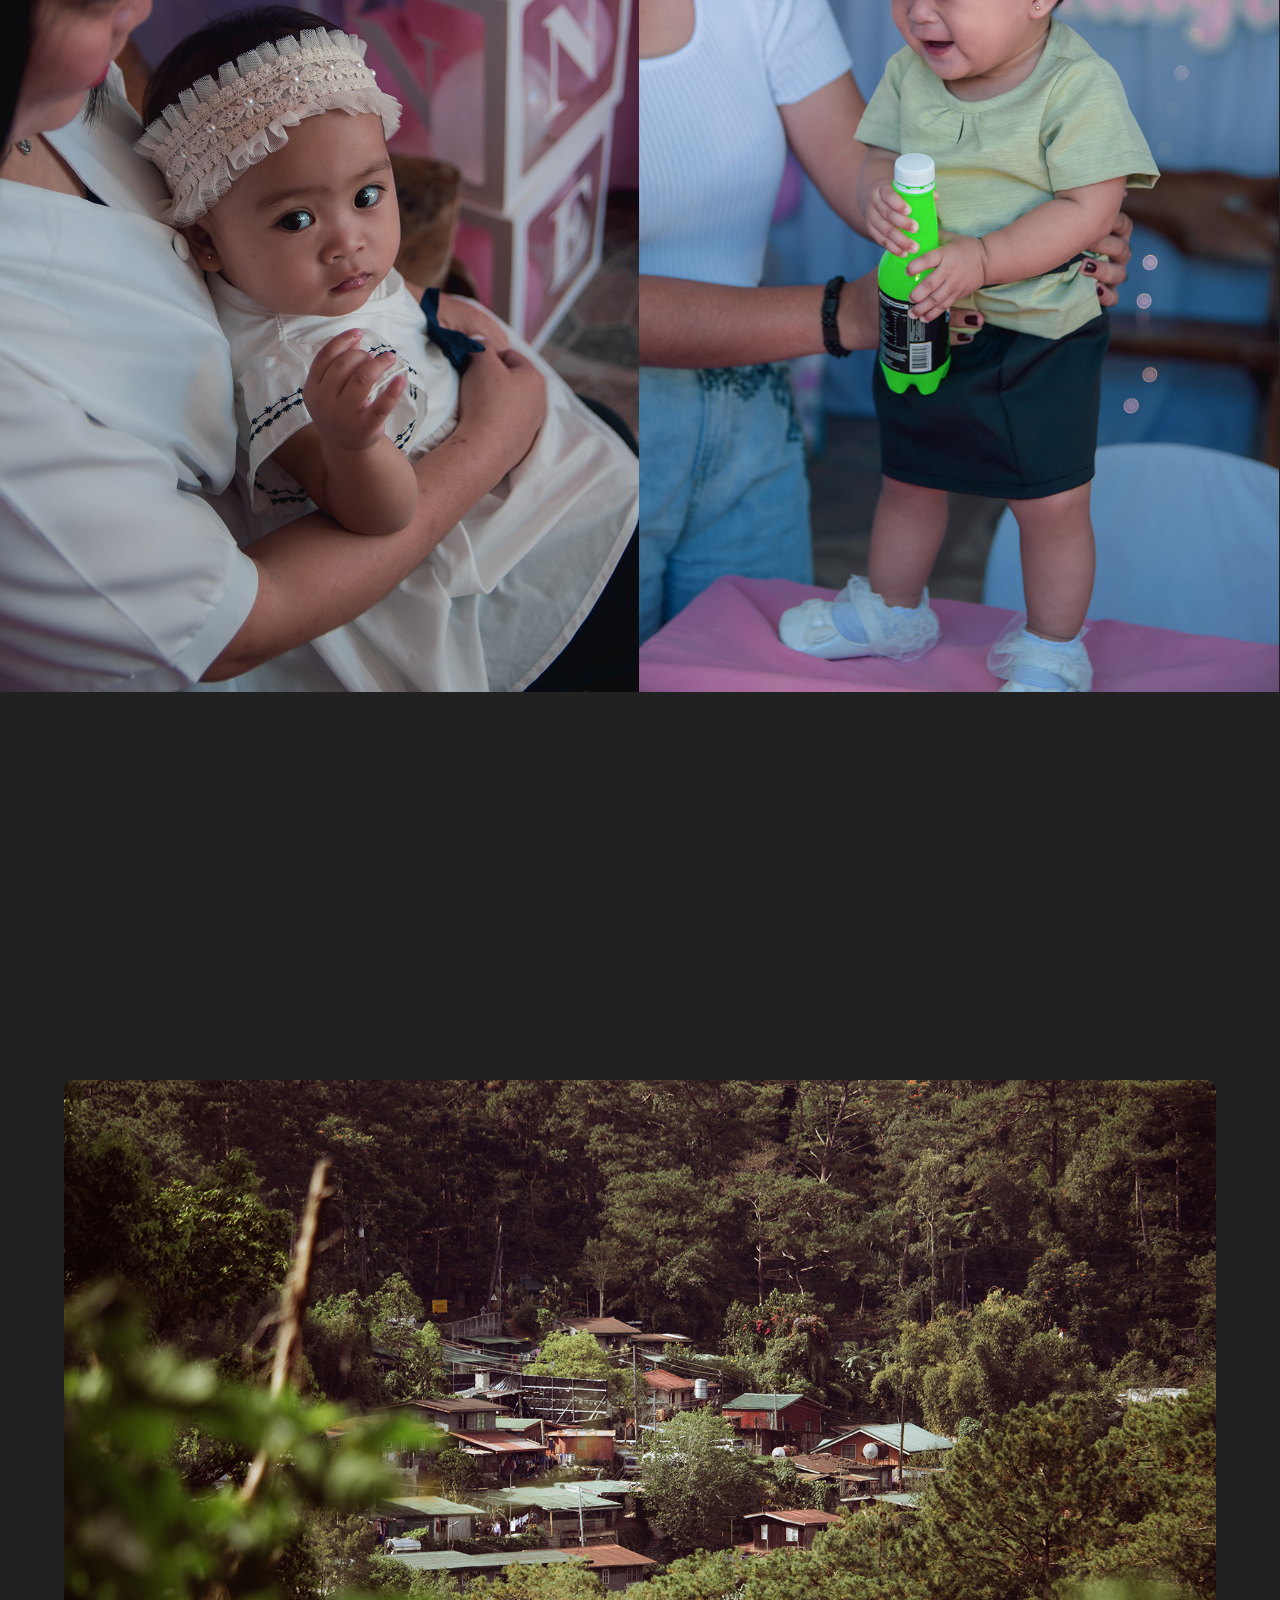
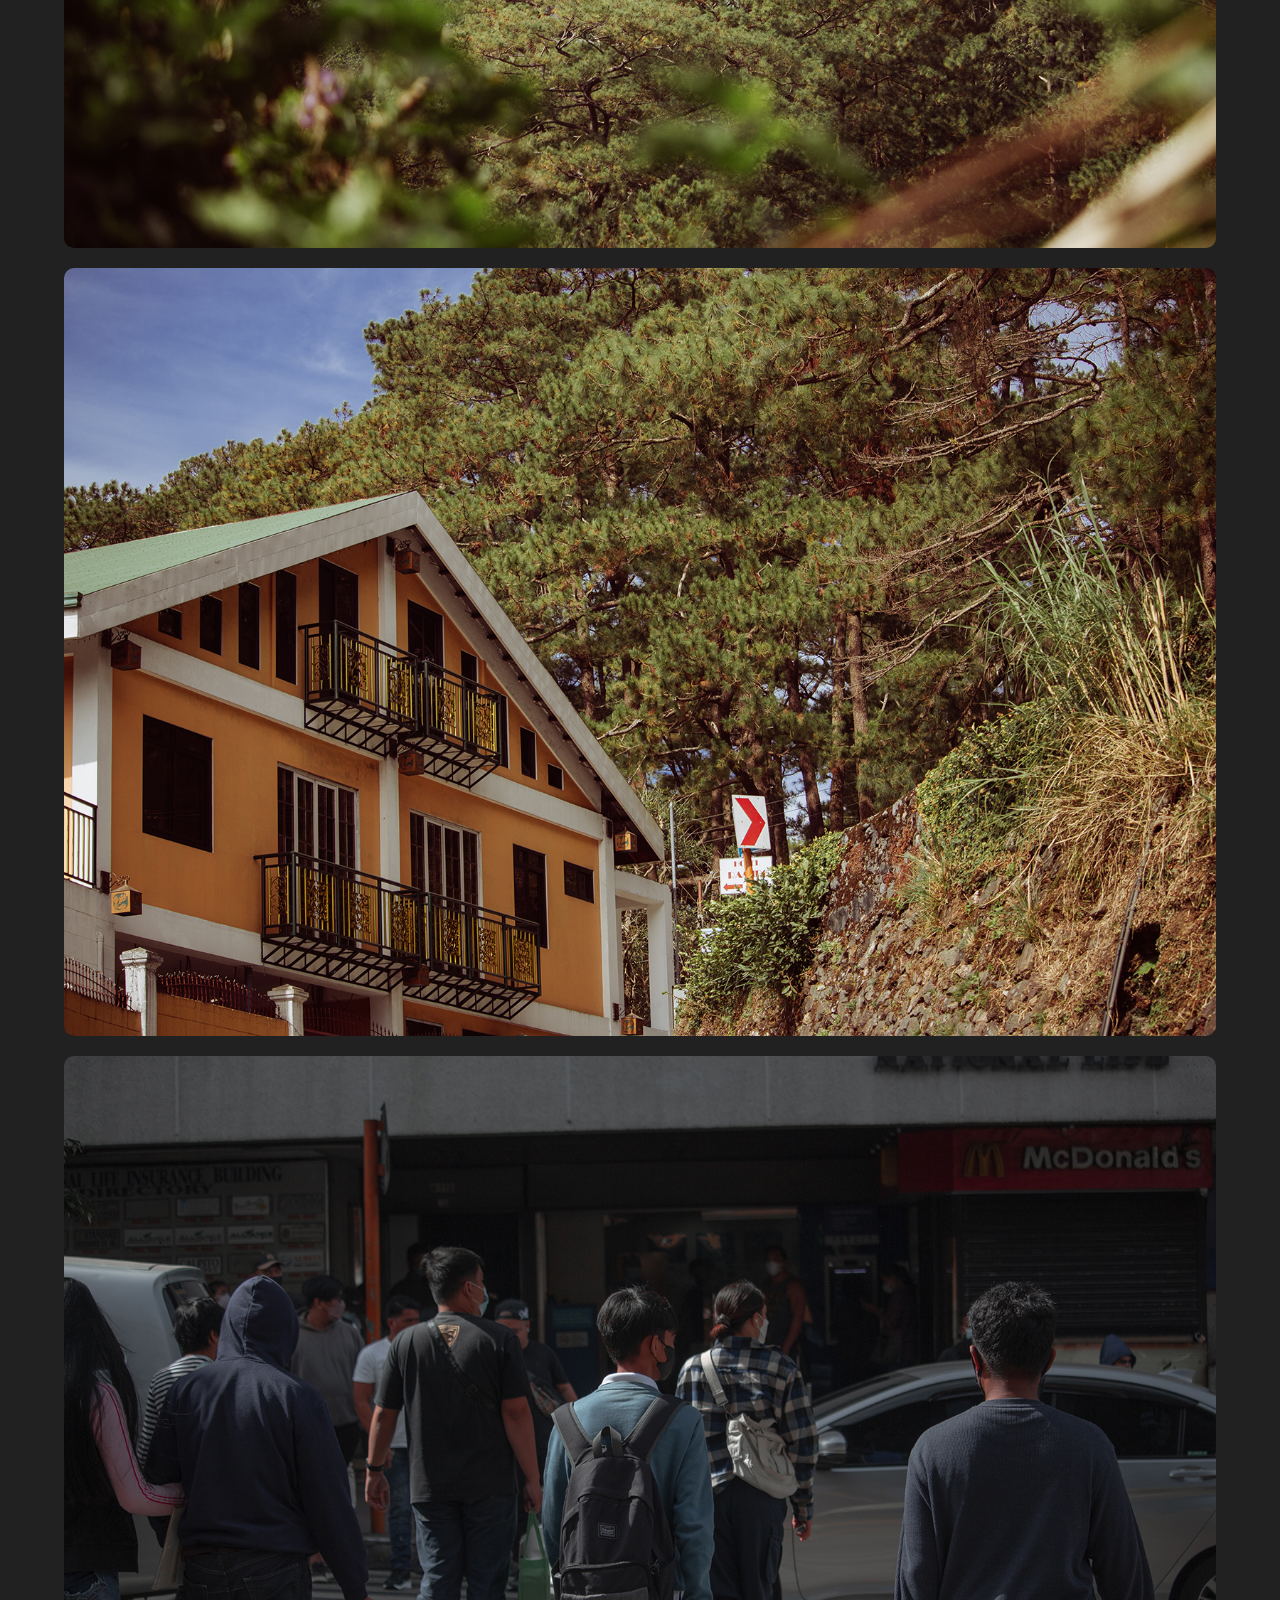
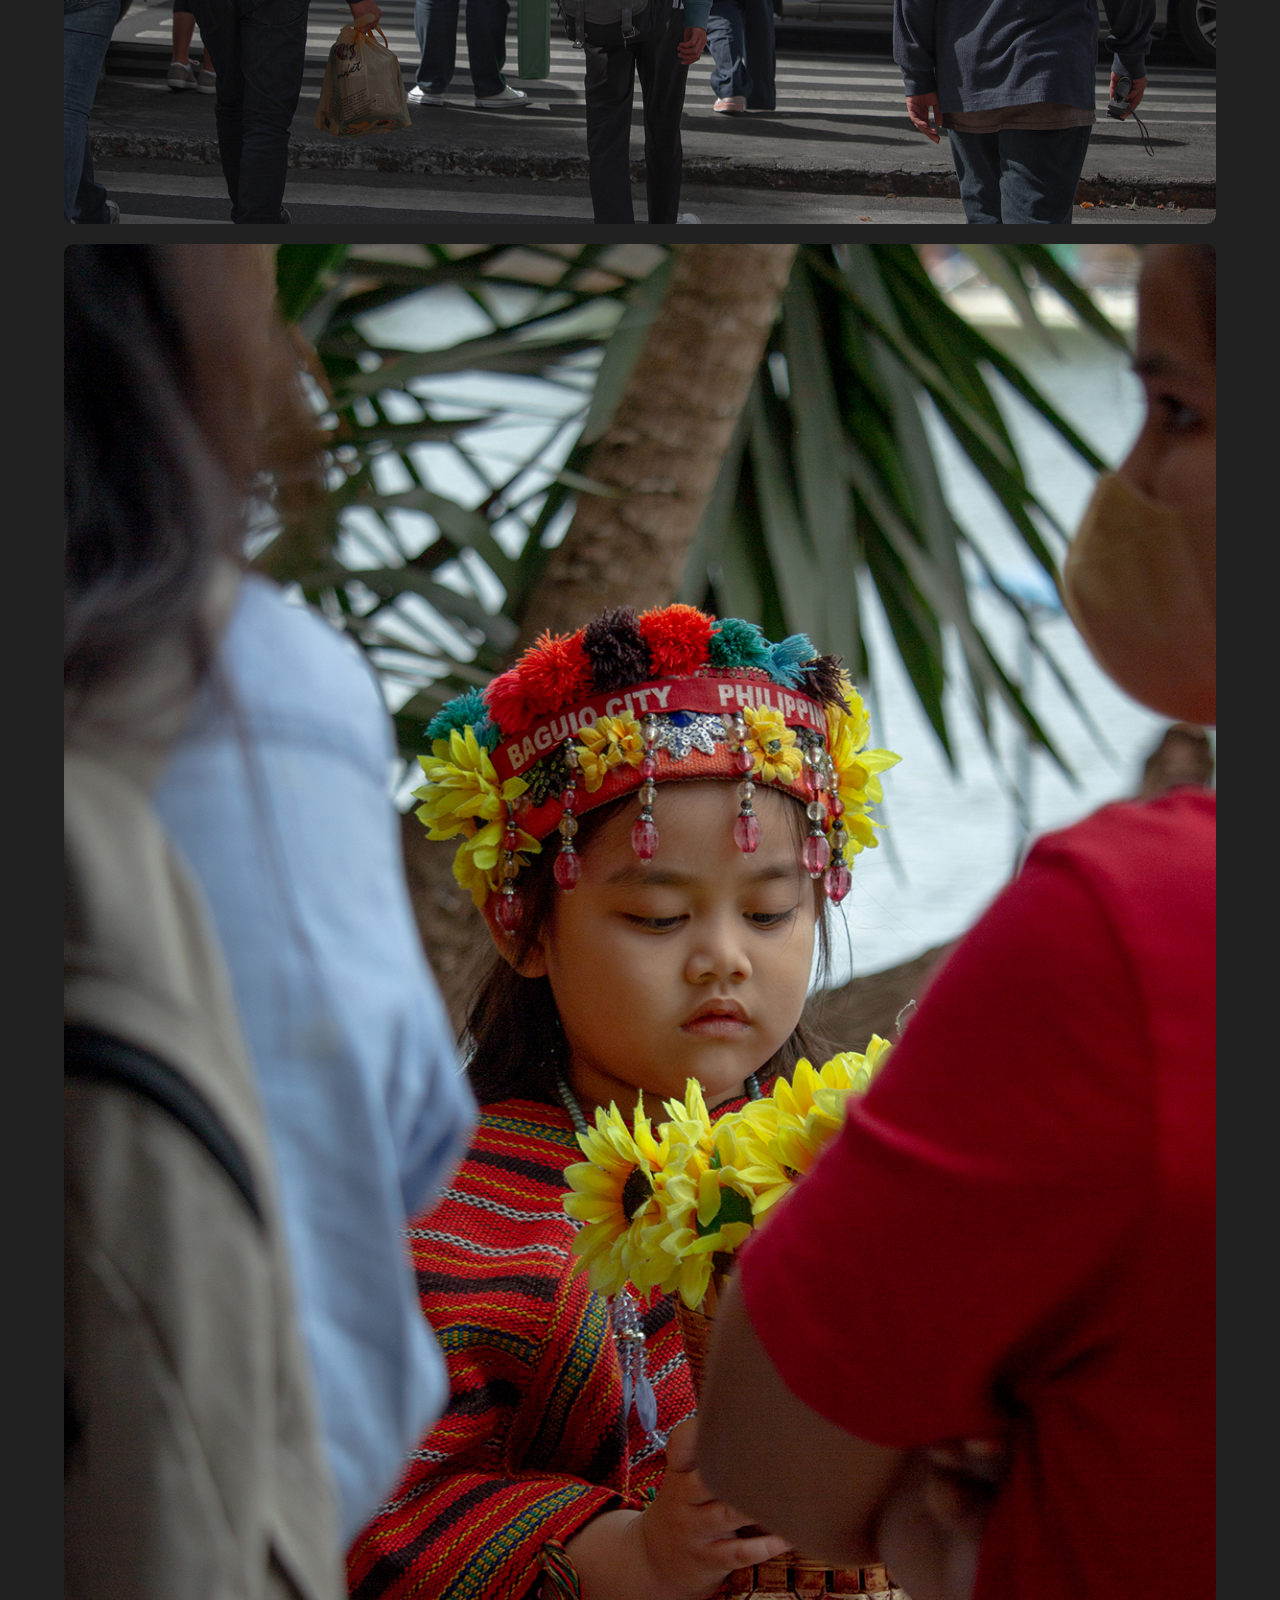
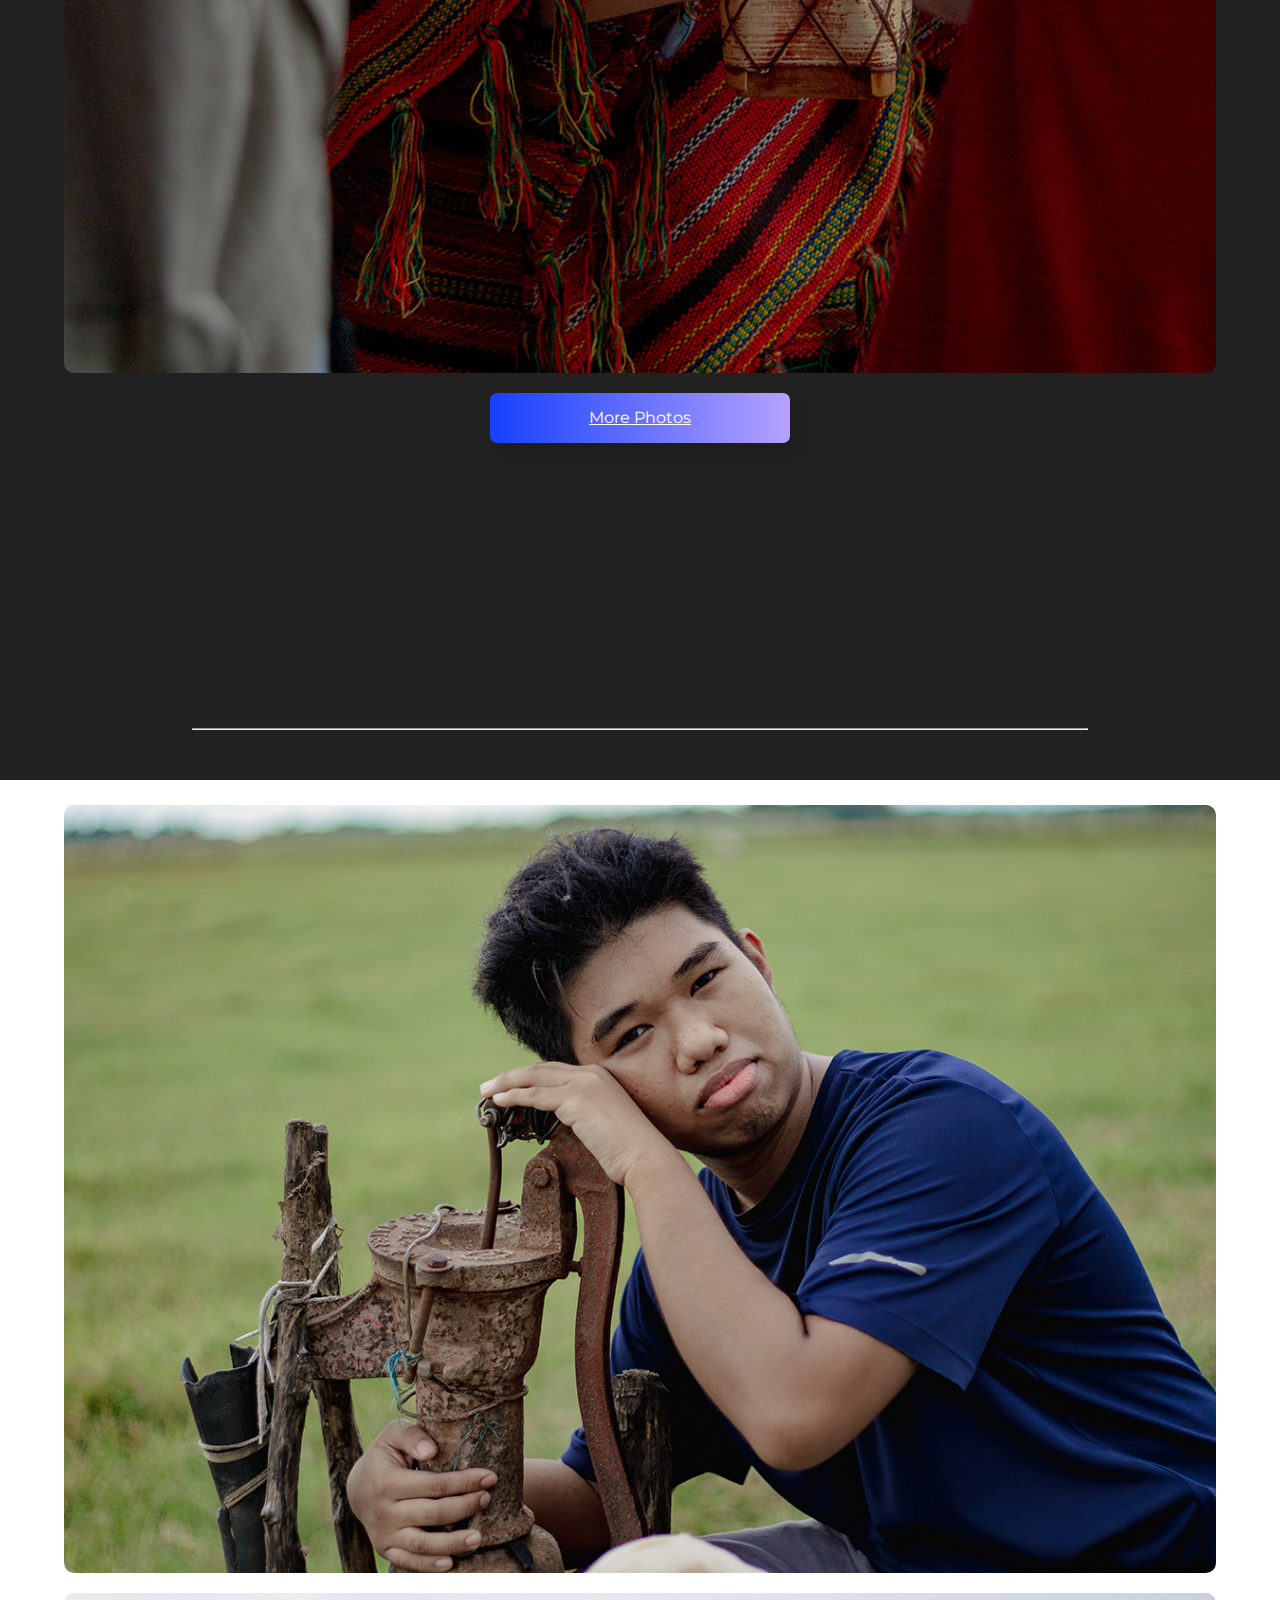
==== commit 8b0611b2: "Update index.html" ====
--- a/index.html
+++ b/index.html
@@ -35,7 +35,7 @@
             </div>
             <div class="right-section">
                 <button onclick="topFunction()" id="myBtn">
-                    <img class="home-icon" src="Frejerico website/icons8-home-page-30.png">
+                    <img class="home-icon" src="Frejerico Website/icons8-home-page-30.png">
                 </button>
             </div>
             </div>
--- a/frej-style.css
+++ b/frej-style.css
@@ -209,25 +209,42 @@
     border-radius: 10px;
 }
 
+.photo-container-hilario {
+    margin-top: 50px;
+    padding-top: 25px;
+    padding-bottom: 25px;
+    background-color: white;
+}
+
+.hilario-image {
+    width: 90%;
+    display: block;
+    margin-left: auto;
+    margin-right: auto;
+    margin-bottom: 20px;
+    border-radius: 10px;
+    color: white;
+}
+
+.image-portrait-random {
+    width: 25%;
+    margin-right: -5px;
+    margin-bottom: 0px;
+}
+
+.image-portrait-two {
+    width: 50%;
+    margin-right: -5px;
+    margin-bottom: 0;
+    margin-top: 0;
+}
+
 .container {
     display: flex;
     justify-content: center;
     align-items: center;
     width: 100%;
     flex-direction: column;
-}
-
-.div {
-    box-shadow: 10px 10px 10px rgba(0, 0, 0, 0.12);
-    height: 300px;
-    width: 300px;
-    display: flex;
-    justify-content: center;
-    align-items: center;
-    background: linear-gradient(to right, #1cd8d2, #93edc7);
-    color: white;
-    margin: 100px 0;
-    border-radius: 7px;
 }
 
 .pre-debut-image-2 {
@@ -248,4 +265,52 @@
     background: linear-gradient(to right, #1640fc, #b6a2ff);
     color: white;
     border-radius: 7px;
-}+}
+
+.random-container {
+    padding-top: 40px;
+}
+
+.head-three {
+    color: white;
+    text-align: center;
+    font-size: 32px;
+    font-weight: 600;
+}
+
+.head-four {
+    color: rgb(192, 192, 192);
+    text-align: center;
+    font-size: 32px;
+    font-weight: 600;
+}
+
+.head-five {
+    color: rgb(109, 109, 109);
+    text-align: center;
+    font-size: 32px;
+    font-weight: 600;
+}
+
+.IG-container {
+    display: flex;
+    height: 30vh;
+}
+
+.thumbnail1 {
+    width: 80%;
+    display: block;
+    margin-left: auto;
+    margin-right: auto;
+    margin-bottom: 20px;
+    border-radius: 10px;
+    margin-top: 20px;
+    cursor: pointer;
+}
+
+.foot-note {
+    color: rgb(252, 58, 58);
+    font-family: Playfair Display, Arial;
+    font-size: 25px;
+    text-align: center;
+}
